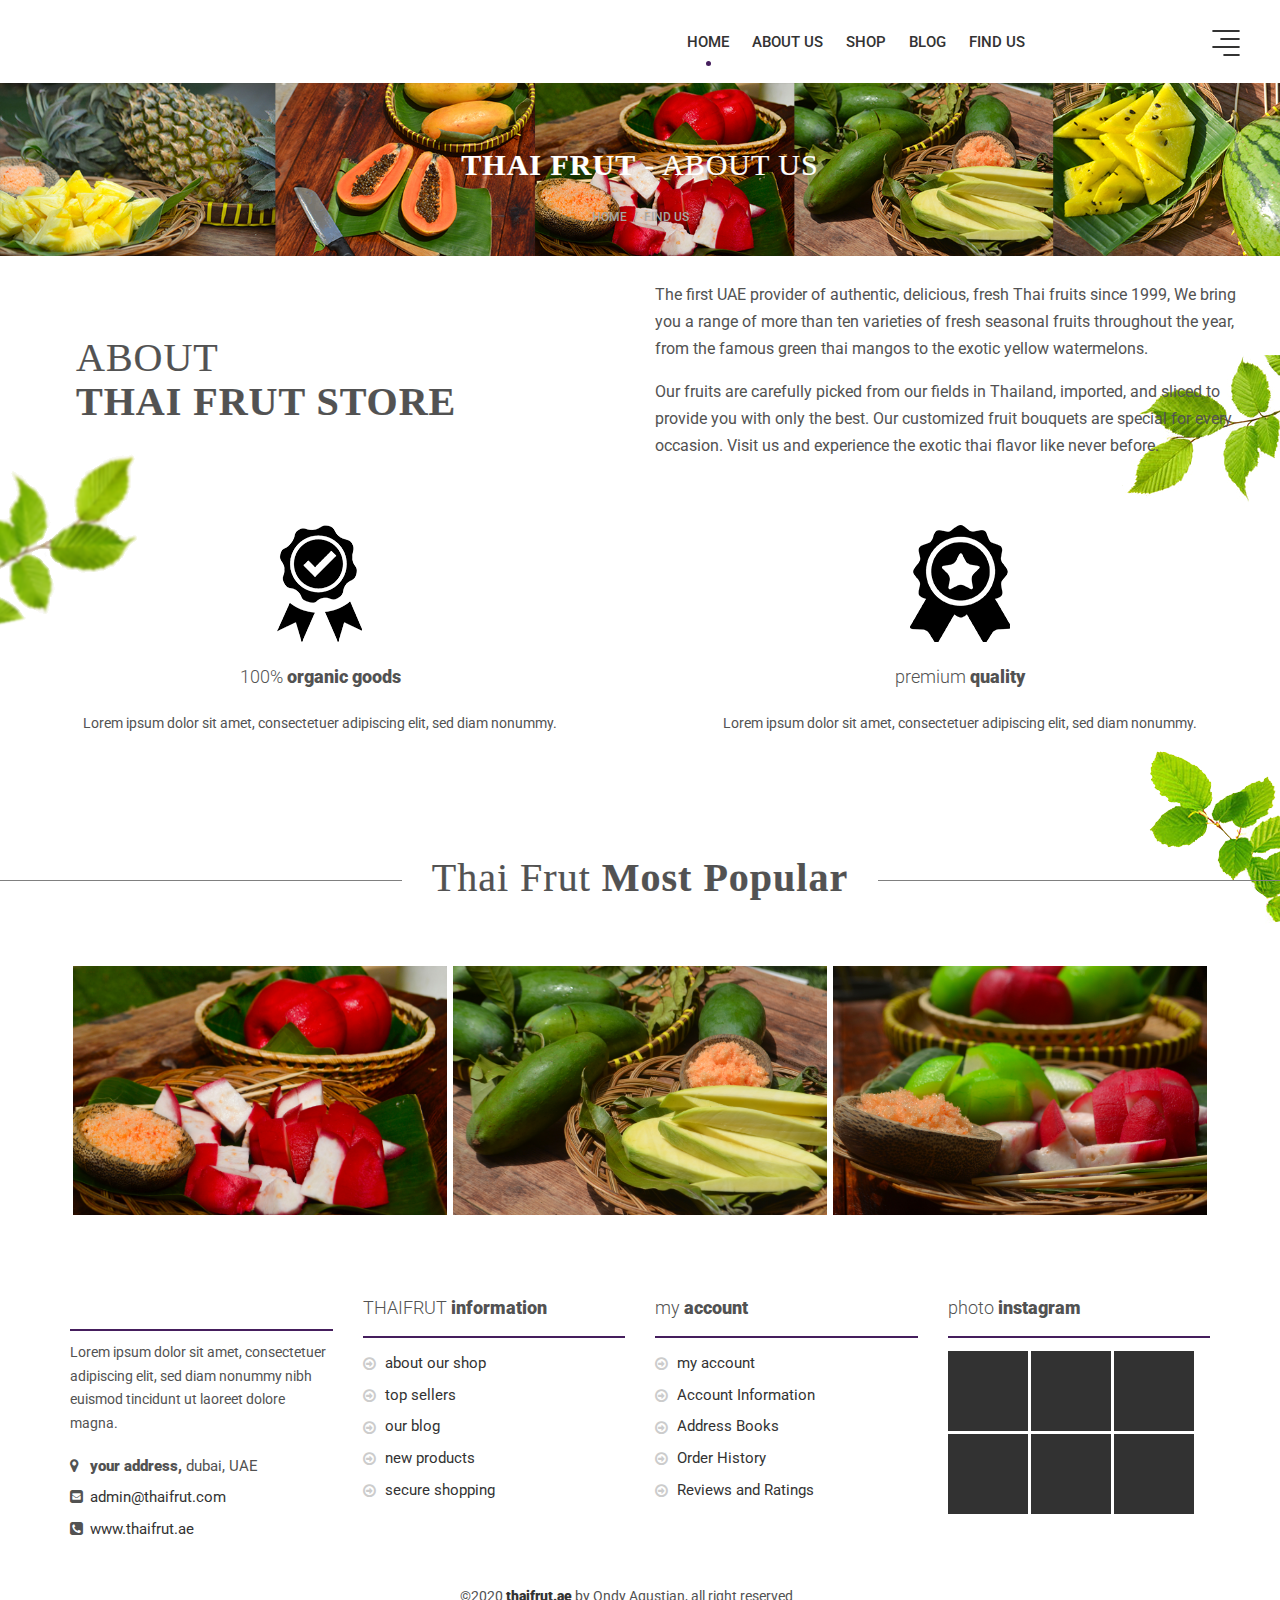
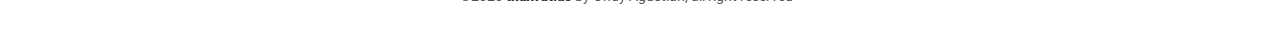
==== about-us.html @ 455b21ca "Update about-us.html" ====
<!DOCTYPE html>
<!--[if IE 7]><html class="no-js ie7 oldie" lang="en-US"> <![endif]-->
<!--[if IE 8]><html class="no-js ie8 oldie" lang="en-US"> <![endif]-->
<!--[if gt IE 8]><!-->
<html lang="en">
    <head>
        <meta charset="utf-8">
        <!--[if IE]><meta http-equiv="X-UA-Compatible" content="IE=edge"><![endif]-->
        <meta name="viewport" content="width=device-width, initial-scale=1">
        <meta name="description" content="business, ecommerce">
        <meta name="author" content="Green Design">

        <title>THAI FRUT</title>

        <!-- Favicon -->
        <link rel="apple-touch-icon" sizes="144x144" href="assets/ico/icon-thaifrut.png">
        <link rel="shortcut icon" href="assets/ico/icon-thaifrut.png">

        <!-- Font Icon -->
        <link href="assets/css/plugin/font-awesome.min.css" rel="stylesheet" type="text/css">  

        <!-- CSS Global -->
        <link href="assets/css/plugin/bootstrap.min.css" rel="stylesheet" type="text/css">  
        <link href="assets/css/plugin/bootstrap-select.min.css" rel="stylesheet" type="text/css"> 
        <link href="assets/css/plugin/owl.carousel.css" rel="stylesheet" type="text/css">
        <link href="assets/css/plugin/animate.css" rel="stylesheet" type="text/css"> 

        <!-- Custom CSS -->
        <link href="assets/css/theme.css" rel="stylesheet" type="text/css">

        <!-- Color CSS --> 

        <!--[if lt IE 9]>
        <script src="assets/js/plugin/html5shiv.js"></script>
        <script src="assets/js/plugin/respond.js"></script>
        <![endif]-->        
    </head>

    <body id="home" class="wide">

        <!-- WRAPPER -->
        <main class="wrapper"> 
            <!-- CONTENT AREA -->

            <!-- Main Header Start -->
            <header class="main-header white-bg">                  
                <div class="container-fluid rel-div">
                    <div class="col-lg-4 col-sm-8">
                        <div class="main-logo">
                            <a href="index.html"> <img alt="" src="assets/img/logo/main-logo.png" />  </a>
                           <!-- <span class="medium-font">FRUITS STORE</span>-->
                        </div>
                    </div>

                    <div class="col-lg-6 responsive-menu">  
                        <div class="responsive-toggle fa fa-bars"> </div>
                        <nav class="fix-navbar" id="primary-navigation">            
                            <ul class="primary-navbar">                                                
                                <li class="dropdown active">
                                    <a href="index.html" class="dropdown-toggle" role="button" aria-haspopup="true" >Home</a>                                            
                                   
                                </li> 
                                <li><a href="about-us.html">About Us</a></li>
                                <li class="dropdown">
                                    <a href="#" class="dropdown-toggle" role="button" aria-haspopup="true" >Shop</a>                                     
                                </li>
                                <li class="dropdown">
                                    <a href="#" class="" role="button" aria-haspopup="true" >Blog</a>
                                    
                                </li>
                                
                                <li><a href="contact.html">Find Us</a></li>   
                                
                            </ul>                           
                        </nav>
                    </div>
                     <div class="col-lg-2 col-sm-4 cart-megamenu">
                        <!--<div class="cart-hover">
                            <a href="#"> <img alt="" src="assets/img/icons/cart-icon.png" /> </a>
                            <span class="cnt crl-bg">2</span> <span class="price">$2.170.00</span>
                            <ul class="pop-up-box cart-popup">
                                <li class="cart-list">
                                    <div class="cart-img"> <img src="assets/img/extra/cart-sm-1.jpg" alt=""> </div>
                                    <div class="cart-title">
                                        <div class="fsz-16">
                                            <a href="#"> <span class="light-font"> organic </span>  <strong>almonds</strong></a>
                                            <h6 class="sub-title-1">DRY FRUITS</h6>
                                        </div>
                                        <div class="price"> 
                                            <strong class="clr-txt">$50.00 </strong> <del class="light-font">$65.00 </del>
                                        </div>
                                    </div>
                                    <div class="close-icon"> <i class="fa fa-close clr-txt"></i> </div>
                                </li>

                                <li class="cart-list">
                                    <div class="cart-img"> <img src="assets/img/extra/cart-sm-2.jpg" alt=""> </div>
                                    <div class="cart-title">
                                        <div class="fsz-16">
                                            <a href="#"> <span class="light-font"> organic </span>  <strong>pepper</strong></a>
                                            <h6 class="sub-title-1">VEGETABLES</h6>
                                        </div>
                                        <div class="price"> 
                                            <strong class="clr-txt">$50.00 </strong> <del class="light-font">$65.00 </del>
                                        </div>
                                    </div>
                                    <div class="close-icon"> <i class="fa fa-close clr-txt"></i> </div>
                                </li>

                                <li class="cart-list">
                                    <div class="cart-img"> <img src="assets/img/extra/cart-sm-3.jpg" alt=""> </div>
                                    <div class="cart-title">
                                        <div class="fsz-16">
                                            <a href="#"> <span class="light-font"> organic </span>  <strong>onion</strong></a>
                                            <h6 class="sub-title-1">VAGETABLES</h6>
                                        </div>
                                        <div class="price"> 
                                            <strong class="clr-txt">$50.00 </strong> <del class="light-font">$65.00 </del>
                                        </div>
                                    </div>
                                    <div class="close-icon"> <i class="fa fa-close clr-txt"></i> </div>
                                </li>

                                <li class="cart-list sub-total">
                                    <div class="pull-left"> 
                                        <strong>Subtotal</strong>
                                    </div>
                                    <div class="pull-right"> 
                                        <strong class="clr-txt">$150.00</strong>
                                    </div>
                                </li>
                                <li class="cart-list buttons">
                                    <div class="pull-left"> 
                                        <a href="cart.html" class="theme-btn-sm-2">View Cart</a>
                                    </div>
                                    <div class="pull-right"> 
                                        <a href="checkout.html" class="theme-btn-sm-3"> Checkout </a>
                                    </div>
                                </li>
                            </ul>
                        </div>-->
                        <div class="mega-submenu">

                            <span class="nav-trigger">
                                <a class="menu-toggle" href="#"> <img src="assets/img/icons/menu.png" alt="" /> </a>
                            </span>
                            <!--<div class="mega-dropdown-menu">
                                <a class="menu-toggle fa fa-close" href="#">  </a>
                                <div class="slider-mega-menu">
                                    <div class="menu-block">
                                        <div class="menu-caption">                                                               
                                            <h2 class="menu-title"> <span class="light-font"> Fresh </span>  <strong>Fruits</strong> </h2>
                                            <ul class="sub-list">
                                                <li> <a href="#">Banana</a> </li>
                                                <li> <a href="#">Water Melon </a> </li>
                                                <li> <a href="#">Blackberry </a> </li>
                                                <li> <a href="#">Plume</a> </li>
                                                <li> <a href="#">Orange</a> </li>
                                                <li> <a href="#">Lemon</a> </li>
                                                <li> <a href="#">Pineapple</a> </li>
                                                <li> <a href="#">Apple</a> </li>
                                                <li> <a href="#">Kiwi</a> </li>
                                            </ul>
                                            <h2 class="title"> <a href="#" class="clr-txt"> All Fruits </a> </h2>
                                        </div>
                                        <div class="menu-img">
                                            <img alt="" src="assets/img/extra/menu-1.png" />
                                        </div>
                                    </div>  
                                    <div class="menu-block">
                                        <div class="menu-caption">                                                               
                                            <h2 class="menu-title"> <span class="light-font"> Fresh </span>  <strong>Vegetables</strong> </h2>
                                            <ul class="sub-list">
                                                <li> <a href="#">Cabbage</a> </li>
                                                <li> <a href="#">Garlic </a> </li>
                                                <li> <a href="#">Onion </a> </li>
                                                <li> <a href="#">Plume</a> </li>
                                                <li> <a href="#">Carrot</a> </li>
                                                <li> <a href="#">Papper</a> </li>
                                                <li> <a href="#">Mushrome</a> </li>
                                                <li> <a href="#">Apple</a> </li>
                                                <li> <a href="#">Kiwi</a> </li>
                                            </ul>
                                            <h2 class="title"> <a href="#" class="clr-txt"> All Vegetables </a> </h2>
                                        </div>
                                        <div class="menu-img">
                                            <img alt="" src="assets/img/extra/menu-2.png" />
                                        </div>
                                    </div>  
                                    <div class="menu-block">
                                        <div class="menu-caption">                                                               
                                            <h2 class="menu-title"> <span class="light-font"> Fresh </span>  <strong>Dread Juices</strong> </h2>
                                            <ul class="sub-list">
                                                <li> <a href="#">Banana Juice</a> </li>
                                                <li> <a href="#">Water Melon Juice</a> </li>
                                                <li> <a href="#">Blackberry Juice</a> </li>
                                                <li> <a href="#">Plume Juice</a> </li>
                                                <li> <a href="#">Orange Juice</a> </li>
                                                <li> <a href="#">Lemon Juice</a> </li>
                                                <li> <a href="#">Pineapple Juice</a> </li>
                                                <li> <a href="#">Apple Juice</a> </li>
                                                <li> <a href="#">Kiwi Juice</a> </li>
                                            </ul>
                                            <h2 class="title"> <a href="#" class="clr-txt"> All Dread juices </a> </h2>
                                        </div>
                                        <div class="menu-img">
                                            <img alt="" src="assets/img/extra/menu-3.png" />
                                        </div>
                                    </div>  
                                    <div class="menu-block">
                                        <div class="menu-caption">                                                               
                                            <h2 class="menu-title"> <span class="light-font"> Fresh </span>  <strong>Juices</strong> </h2>
                                            <ul class="sub-list">
                                                <li> <a href="#">Banana Juice</a> </li>
                                                <li> <a href="#">Water Melon Juice</a> </li>
                                                <li> <a href="#">Blackberry Juice</a> </li>
                                                <li> <a href="#">Plume Juice</a> </li>
                                                <li> <a href="#">Orange Juice</a> </li>
                                                <li> <a href="#">Lemon Juice</a> </li>
                                                <li> <a href="#">Pineapple Juice</a> </li>
                                                <li> <a href="#">Apple Juice</a> </li>
                                                <li> <a href="#">Kiwi Juice</a> </li>
                                            </ul>
                                            <h2 class="title"> <a href="#" class="clr-txt"> All Fresh Juices </a> </h2>
                                        </div>
                                        <div class="menu-img">
                                            <img alt="" src="assets/img/extra/menu-1.png" />
                                        </div>
                                    </div>  
                                    <div class="menu-block">
                                        <div class="menu-caption">                                                               
                                            <h2 class="menu-title"> <span class="light-font"> Fresh </span>  <strong>Breads</strong> </h2>
                                            <ul class="sub-list">
                                                <li> <a href="#">Banana</a> </li>
                                                <li> <a href="#">Water Melon </a> </li>
                                                <li> <a href="#">Blackberry </a> </li>
                                                <li> <a href="#">Plume</a> </li>
                                                <li> <a href="#">Orange</a> </li>
                                                <li> <a href="#">Lemon</a> </li>
                                                <li> <a href="#">Pineapple</a> </li>
                                                <li> <a href="#">Apple</a> </li>
                                                <li> <a href="#">Kiwi</a> </li>
                                            </ul>
                                            <h2 class="title"> <a href="#" class="clr-txt"> All Fresh Bread </a> </h2>
                                        </div>
                                        <div class="menu-img">
                                            <img alt="" src="assets/img/extra/menu-5.png" />
                                        </div>
                                    </div>  
                                    <div class="menu-block">
                                        <div class="menu-caption">                                                               
                                            <h2 class="menu-title"> <span class="light-font"> Fresh </span>  <strong>Tea</strong> </h2>
                                            <ul class="sub-list">
                                                <li> <a href="#">Cabbage</a> </li>
                                                <li> <a href="#">Garlic </a> </li>
                                                <li> <a href="#">Onion </a> </li>
                                                <li> <a href="#">Plume</a> </li>
                                                <li> <a href="#">Carrot</a> </li>
                                                <li> <a href="#">Papper</a> </li>
                                                <li> <a href="#">Mushrome</a> </li>
                                                <li> <a href="#">Apple</a> </li>
                                                <li> <a href="#">Kiwi</a> </li>
                                            </ul>
                                            <h2 class="title"> <a href="#" class="clr-txt"> All Freash Tea </a> </h2>
                                        </div>
                                        <div class="menu-img">
                                            <img alt="" src="assets/img/extra/menu-6.png" />
                                        </div>
                                    </div> 
                                </div>
                            </div>-->
                        </div>
                        <div class="responsive-toggle fa fa-bars"> </div>
                    </div>

                   

                </div>  
            </header>
            <!-- / Main Header Ends --> 
            <!--Breadcrumb Section Start-->
            <section class="breadcrumb-bg-2">                
                <div class="theme-container container ">                       
                    <div class="site-breadcumb white-clr">                        
                        <h2 class="section-title"> <strong>THAI FRUT </strong> <span class="light-font">- ABOUT US </span> </h2>
                        <ol class="breadcrumb breadcrumb-menubar">
                            <li> <a href="#"> HOME </a> FIND US  </li>                             
                        </ol>
                    </div>  
                </div>
            </section>
            <!--Breadcrumb Section End-->  

           

            <!-- Organic Farmfood Starts-->
            <section class="organic-farm-2 ">

                <img alt="" src="assets/img/extra/sec-img-7.png" class="left-bottom-img" />  
                <img alt="" src="assets/img/extra/sec-img-8.png" class="right-top-img" />  

               
                

                <div class="container rel-div" style="background-image: url('assets/img/logo/background-3.png'); width: 100%; background-repeat: no-repeat;">
                    <div class="row">
                         <div class="col-sm-6 text-left xs-text mt-45">
                            <h2 class="section-title"><span class="light-font">ABOUT </span><br><strong>THAI FRUT STORE</strong> </h2>
                            
                        </div>
                        <div class="col-sm-6 text-right fsz-16 mt-25 xs-text" style="text-align: left;">
                            <p>The first UAE provider of authentic, delicious, fresh Thai fruits since 1999, We bring you a range of more than ten varieties of fresh seasonal fruits throughout the year, from the famous green thai mangos to the exotic yellow watermelons.</p>
                        <p>Our fruits are carefully picked from our fields in Thailand, imported, and sliced to provide you with only the best.
Our customized fruit bouquets are special for every occasion. Visit us and experience the exotic thai flavor like never before.</p>
                        </div>
                       
                    </div>
                    <div class="row" >
                       
                        <div class="col-md-6 col-sm-6 text-center">
                            <div class="feature-wrap">
                                <img src="assets/img/extra/feature-2.png" alt="" />
                                <h3 class="title-1 ptb-15"> <span class="light-font"> 100%</span> <strong> organic goods</strong> </h3>
                                <p>Lorem ipsum dolor sit amet, consectetuer adipiscing elit, sed diam nonummy.  </p>
                                
                            </div>
                        </div>
                        <div class="col-md-6 col-sm-6 text-center">
                            <div class="feature-wrap">
                                <img src="assets/img/extra/feature-3.png" alt="" />
                                <h3 class="title-1 ptb-15"> <span class="light-font">premium </span> <strong> quality</strong> </h3>
                                <p>Lorem ipsum dolor sit amet, consectetuer adipiscing elit, sed diam nonummy.  </p>
                                
                            </div>
                        </div>
                       
                    </div>

                    
                </div>
            </section>
            <!-- / Organic Farmfood Ends -->

            <!-- Deals Starts-->
            <section class="deals sec-space light-bg">
                <img alt="" src="assets/img/extra/sec-img-2.png" class="right-bg-img" />  
                  

                <div class="container m-bottom"> 
                     <div class="title-wrap">
                        <h2 class="section-title"> <span class="round-shape">  <span class="light-font">Thai Frut</span> <strong> Most Popular</strong> </span> </h2>
                    </div>
                    
                    <div id="owl-demo">
          
  <div class="item"><img src="assets/img/extra/deal-5.JPG" alt="Image"></div>
  <div class="item"><img src="assets/img/extra/deal-6.JPG" alt="Image"></div>
  <div class="item"><img src="assets/img/extra/deal-7.JPG" alt="Image"></div>
  <div class="item"><img src="assets/img/extra/deal-8.JPG" alt="Image"></div>
  <div class="item"><img src="assets/img/extra/deal-9.JPG" alt="Image"></div>
  <div class="item"><img src="assets/img/extra/deal-10.JPG" alt="Image"></div>
  <div class="item"><img src="assets/img/extra/deal-11.JPG" alt="Image"></div>
  
 
</div>
                </div>
            </section>
            <!-- / Deals Ends -->      

               

                 

            <!-- / CONTENT AREA -->

            <!-- FOOTER -->
             <!-- FOOTER -->
            <footer class="page-footer" style="background-image: url('assets/img/logo/background-1.jpg'); width: 100%; background-repeat: no-repeat;"> 
                <section class="sec-space light-bg">
                    <div class="container">
                        <div class="row">
                            <div class="col-md-3 col-sm-12 footer-widget">
                                <div class="main-logo">
                                    <a href="index.html"> <img alt="" src="assets/img/logo/main-logo.png" />  </a>
                                    <!-- <span class="medium-font">FRUITS STORE</span>-->
                                </div>
                                <span class="divider-2"></span>
                                <div class="text-widget">
                                    <p>Lorem ipsum dolor sit amet, consectetuer adipiscing elit, sed diam nonummy nibh euismod tincidunt ut laoreet dolore magna.</p>
                                    <ul>
                                        <li> <i class="fa fa-map-marker"></i> <span> <strong>your address,</strong> dubai, UAE </span> </li>
                                        <li> <i class="fa fa-envelope-square"></i> <span><a href="#">admin@thaifrut.com</a> </span> </li>
                                        <li> <i class="fa fa-phone-square"></i> <span><a href="#">www.thaifrut.ae</a> </span> </li>
                                    </ul>
                                </div>
                            </div>
                            <div class="col-md-3 col-sm-4 footer-widget">
                                <h2 class="title-1">  <span class="light-font">THAIFRUT</span> <strong>information </strong> </h2>
                                <span class="divider-2"></span>
                                <ul class="list">
                                    <li> <a href="#"> about our shop </a> </li>
                                    <li> <a href="#"> top sellers </a> </li>
                                    <li> <a href="#"> our blog </a> </li>
                                    <li> <a href="#"> new products </a> </li>
                                    <li> <a href="#"> secure shopping </a> </li>
                                </ul>
                            </div>
                            <div class="col-md-3 col-sm-4 footer-widget">
                                <h2 class="title-1">  <span class="light-font">my  </span> <strong>account </strong> </h2>
                                <span class="divider-2"></span>
                                <ul class="list">
                                    <li> <a href="my-account.html"> my account </a> </li>
                                    <li><a href="account-information.html"> Account Information </a></li>
                                    <li><a href="address-book.html"> Address Books</a></li>
                                    <li><a href="order-history.html"> Order History</a></li>
                                    <li><a href="review-rating.html"> Reviews and Ratings</a></li>
                                    
                                </ul>
                            </div>
                            <div class="col-md-3 col-sm-4 footer-widget">
                                <h2 class="title-1">  <span class="light-font">photo  </span> <strong>instagram </strong> </h2>
                                <span class="divider-2"></span>
                                <ul class="instagram-widget">
                                    <li> <a href="#"> <img src="assets/img/extra/80x80-1.jpg" alt="" /> </a> </li>
                                    <li> <a href="#"> <img src="assets/img/extra/80x80-2.jpg" alt="" /> </a> </li>
                                    <li> <a href="#"> <img src="assets/img/extra/80x80-3.jpg" alt="" /> </a> </li>
                                    <li> <a href="#"> <img src="assets/img/extra/80x80-4.jpg" alt="" /> </a> </li>
                                    <li> <a href="#"> <img src="assets/img/extra/80x80-5.jpg" alt="" /> </a> </li>
                                    <li> <a href="#"> <img src="assets/img/extra/80x80-6.jpg" alt="" /> </a> </li>
                                </ul>
                            </div>
                        </div>
                    </div>
                </section>
                <section class="footer-bottom">
                 
                    <div class="container ptb-20">
                        <div class="row">
                            <div class="col-md-6 col-sm-6 col-md-offset-4 col-xs-offset-1">
                                <p>©2020 <a href="#"> <strong> thaifrut.ae</strong> </a>by Ondy Agustian, all right reserved</p>
                            </div>
                        </div>
                    </div>
                </section>
            </footer>
            <!-- /FOOTER -->

<div id="to-top-mb" class="to-top mb"> <i class="fa fa-arrow-circle-o-up"></i> </div>

        </main>
        <!-- /WRAPPER -->


        <!-- Subscribe Popup-Dark -->
        <!--        <section id="subscribe-popups" class="subscribe-me popups-wrap">                
                    <div class="modal-content">   
                        <button type="button" class="sb-close-btn close popup-cls"> <i class="fa-times fa clr-txt"></i> </button>
                        <div class="subscribe-wrap">                                                                   
                            <div class="main-logo">
                                <a href="index.html"> <img alt="" src="assets/img/logo/main-logo.png" />  </a>
                            </div>
        
                            <div class="title-wrap">
                                <h2 class="section-title"> <strong>Subscribe Newsletter</strong> </h2>
                                <h4 class="fsz-12"> Join our newsletter for free & get latest news weekly </h4>
                            </div>
        
                            <form class="newsletter-form">
                                <div class="form-group">
                                    <input class="form-control" placeholder="enter your email address" required="" type="text">                                                                                     
                                </div>
                                <div class="form-group">                                               
                                    <button class="theme-btn upper-text" type="submit"> <strong> subscribe </strong> </button>                                            
                                </div>
                            </form>
                        </div>
                    </div>
                </section>-->
        <!-- / Subscribe Popup-Dark -->

        <!-- JS Global -->
        <script src="assets/js/plugin/jquery-2.2.4.min.js"></script>   
        <script src="assets/js/plugin/bootstrap.min.js"></script>
        <script src="assets/js/plugin/bootstrap-select.min.js"></script>
        <script src="assets/js/plugin/owl.carousel.min.js"></script>

        <!-- Custom JS -->   
        <script src="assets/js/theme.js"></script>


    </body>
</html>
---- assets/css/theme.css ----
/* --------------------------------------------------------------------------
 * jThemes Studio : Naturix
 *
 * file           : style.css
 * Desc           : Naturix Template - Stylesheet
 * Version        : 1.0.2
 * Date           : 
 * Author         : jThemes Studio
 * Author URI     : 
 * Email          : 
 *
 * jThemes Studio. Copyright 2017. All Rights Reserved.
 * -------------------------------------------------------------------------- */
/* --------------------------------------------------------------------------
 *  Home Naturix Template - Table of Content

  1 - General
    1.1 - Preloader
    1.2 - Global properties (body, common classes, structure etc)
    1.3 - Page section block
    1.4 - Typography (section title, links, page dividers)
    1.5 - Buttons 
    1.6 - Form / Input / Textarea  
    1.7 - Theme Colors
    1.8 - Theme Fonts
    1.9 - Rating Stars
    1.10 - Product Box Structure 
    1.11 - Slider Pagination Style
    1.12 - Breadcrumb
    1.13 - Content Middle
  2 - Header
  3 - Home
  4 - Shop
  5 - My Account
  6 - Blog
  7 - Contact
  8 - Comingsoon
  9 - Footer
  10 - Popups
    10.1 - To Top
    10.2 - Subscribe
  11 - Login

 * -------------------------------------------------------------------------- */
@import url('https://fonts.googleapis.com/css?family=Roboto:300,300i,400,400i,500,500i,700,700i,900,900i');
@import url('https://fonts.googleapis.com/css?family=Great+Vibes&subset=latin-ext');


@font-face {
    font-family: Helvetica-bold, Arial, sans-serif;
    src: url(fonts/helvetica-bold.ttf);
    font-weight: 900;
}

@font-face {
    font-family: Helvetica-normal, Arial, sans-serif;
    src: url(fonts/helvetica-normal.ttf);
    font-weight: 400;
}

/*******************************
    1 - GENERAL CSS STARTS 
********************************/

/*---------------- 1.1 Preloader Starts ------------------*/
#loading {
    height: 100%;
    width: 100%;
    position: fixed;
    z-index: 2000;
    top: 0;
    background: #fff;
}

.loader {
    position: absolute;
    top: 50%;
    left: 40%;
    margin-left: 10%;
    transform: translate3d(-50%, -50%, 0);
}

.loader .dot {
    width: 24px;
    height: 24px;
    background: #79d1d6;
    border-radius: 100%;
    display: inline-block;
    animation: slide 1s infinite;
}

.loader .dot:nth-child(1) {
    animation-delay: 0.1s;
    background:#451e5d;
}

.loader .dot:nth-child(2) {
    animation-delay: 0.2s;
    background:  #634975;
}

.loader .dot:nth-child(3) {
    animation-delay: 0.3s;
    background: #846faa;
}

.loader .dot:nth-child(4) {
    animation-delay: 0.4s;
    background:  #934379 ;
}

.loader .dot:nth-child(5) {
    animation-delay: 0.5s;
    background: #72286f
}

@-moz-keyframes slide {
    0% {
        transform: scale(1);
    }
    50% {
        opacity: 0.3;
        transform: scale(2);
    }
    100% {
        transform: scale(1);
    }
}

@-webkit-keyframes slide {
    0% {
        transform: scale(1);
    }
    50% {
        opacity: 0.3;
        transform: scale(2);
    }
    100% {
        transform: scale(1);
    }
}

@-o-keyframes slide {
    0% {
        transform: scale(1);
    }
    50% {
        opacity: 0.3;
        transform: scale(2);
    }
    100% {
        transform: scale(1);
    }
}

@keyframes slide {
    0% {
        transform: scale(1);
    }
    50% {
        opacity: 0.3;
        transform: scale(2);
    }
    100% {
        transform: scale(1);
    }
}

/*---------------- 1.1 Preloader Ends ------------------*/

/*---------------- 1.2 Global properties (body, common classes, structure etc) Starts ----------------------*/
body {
    font-family: 'Roboto', sans-serif;
    font-weight: normal;
    background-color: #ffffff;
    color: #525252;
    -webkit-font-kerning: auto;
    -webkit-font-smoothing: antialiased;
    -webkit-backface-visibility: visible !important;
    overflow-x: hidden;
}

.wrapper {
    overflow-x: hidden;
}

.boxed .wrapper {
    background-color: #ffffff;
    margin: 0 auto;
    max-width: 1200px;
}

.no-padding {
    padding-left: 0;
    padding-right: 0;
}

.no-pad-right {
    padding-right: 0;
}

.no-pad-left {
    padding-left: 0;
}

.no-margin {
    margin: 0;
}

img {
    max-width: 100%;
    /*max-height: 100%;*/
    height: auto;
}

.owl-carousel .owl-item img {
    width: auto;
    height: auto;
    margin: auto;
}

.light-bg {
    background-image: url('assets/img/logo/background-1.jpg');
    width: 100%;
}

.white-bg {
    background-color: #fff;
}

.black-bg {
    background-color: #000;
}

.rel-div {
    position: relative;
}

.mask-overlay, .theme-color-mask, .white-mask {
    bottom: 0;
    left: 0;
    position: absolute;
    right: 0;
    top: 0;
    z-index: 0;
}

.mask-overlay {
    background: rgba(0, 0, 0, 0.5) none repeat scroll 0 0;
}

.white-mask {
    background: rgba(255, 255, 255, 0.5) none repeat scroll 0 0;
}

strong {
    font-weight: 900;
}

.section-icon {
    text-align: center;
}

.section-icon .icon i {
    color: #92d2a7;
    font-size: 11px;
    margin: auto 1px;
}

.section-icon .icon {
    font-size: 15px;
}

.white-color {
    color: #fff;
}

.black-color {
    color: #000000;
}

.gray-color {
    color: #999;
}

.main-color {
    color: #525252;
}

.green-clr {
    color: #669900;
}

.red-clr {
    color: #e04337;
}

.clr-txt-2 {
    color: #90d3a6;
}

.block-inline {
    display: inline-block;
    width: 100%;
    vertical-align: middle;
}

.list-items li {
    display: inline-block;
    margin: 0 5px;
}

.list-items {
    margin-bottom: 0;
}

/*-- Tags --*/
.prod-tag {
    border-radius: 2em;
    color: #fff;
    display: inline-block;
    font-size: 10px;
    height: 22px;
    letter-spacing: 2px;
    line-height: 18px;
    margin: 50px 3px auto;
    padding: 2px 15px;
    text-align: center;
    text-transform: uppercase;
    width: 70px;
}

.prod-tag.tag-1 {
    background-color: #29A44A;
}

.prod-tag.tag-2 {
    background-color: #451e5d;
}

/*------------------- 1.2 Global properties (body, common classes, structure etc) Ends -----------------*/

/*---------------------- 1.3 Section Space Starts ----------------------------*/
section {
    position: relative;
}

.sec-space {
    
    padding-top: 50px;
}

.sec-space-bottom {
    padding-bottom: 50px;
}

.sec-space-top {
    padding-top: 50px;
}

.ptb-10 {
    padding-bottom: 10px;
    padding-top: 10px;
}

.pb-10 {
    padding-bottom: 10px;
}

.pt-10 {
    padding-top: 10px;
}

.ptb-15 {
    padding-bottom: 15px;
    padding-top: 15px;
}

.pb-15 {
    padding-bottom: 15px;
}

.pt-15 {
    padding-top: 15px;
}

.ptb-50 {
    padding-bottom: 50px;
    padding-top: 50px;
}

.pb-50 {
    padding-bottom: 50px;
}

.pt-50 {
    padding-top: 50px;
}

.ml-10 {
    margin-left: 10px;
}
.ptb-20 {
    padding-bottom: 20px;
    padding-top: 20px;
}
.m-bottom {
margin-bottom: 20px;
}

.mt-25{
    margin-top: 25px;
}
.mt-45{
    margin-top: 45px;
}
/*---------------------------- 1.3 Page section block Ends ---------------------------*/

/*--------------------------- 1.4 Typography (section title, links, page dividers) Starts -------------------------- */
a:hover,
a:active,
a:focus,
.btn:hover, .btn:focus, .btn:active {
    text-decoration: none;
    outline: 0;
}

a, .btn, button {
    -ms-transition: all 0.4s ease-in-out;
    -webkit-transition: all 0.4s ease-in-out;
    transition: all 0.4s ease-in-out;
    color: #333;
}

a:hover,
a:active,
a:focus {
    text-decoration: none;
}

a.clr-txt:hover {
    color: #525252;
}

div, img, p, h2, h3, h4, h5, h6, a::before, a::after, i {
    -ms-transition: all 0.4s ease-in-out;
    -webkit-transition: all 0.4s ease-in-out;
    transition: all 0.4s ease-in-out;
}

p {
    margin-bottom: 15px;
    line-height: 1.7;
}

ul,
ol {
    padding-left: 0;
    list-style: none;
    margin-bottom: 20px;
}

ul ul,
ol ul,
ul ol,
ol ol {
    padding-left: 20px;
}

h2, h3, h4, h5, h6 {
    margin-top: 10px;
    margin-bottom: 10px;
}

.h1 .small, .h1 small, .h2 .small, .h2 small, .h3 .small, .h3 small, .h4 .small, .h4 small, .h5 .small, .h5 small, .h6 .small, .h6 small, h1 .small, h1 small, h2 .small, h2 small, h3 .small, h3 small, h4 .small, h4 small, h5 .small, h5 small, h6 .small, h6 small {
    color: #525252;
}

.title-wrap {
    display: inline-block;
    width: 100%;
    vertical-align: middle;
    text-align: center;
    margin-bottom: 30px;
}
.title-wrap-1 {
    display: inline-block;
    width: 100%;
    vertical-align: middle;
    text-align: center;
    
}

.title-wrap > p {
     font-family:"DHF Happy Birthday Ryan Ragular" !important;
    font-size:16px;font-style:normal;
    -webkit-font-smoothing: antialiased;
    -webkit-text-stroke-width: 0.2px;
    -moz-osx-font-smoothing: grayscale;
    margin: 35px auto 25px;
    width: 80%;
}

.section-title {
    font-family:"DHF Happy Birthday Ryan Italic" !important;
    font-size:16px;font-style:normal;
    -webkit-font-smoothing: antialiased;
    -webkit-text-stroke-width: 0.2px;
    -moz-osx-font-smoothing: grayscale;
    margin: 35px auto 25px;
    width: 80%;
    font-size: 40px;
    letter-spacing: 1px;
}

.section-title strong {
    position: relative;
}

.section-title strong > img {
    bottom: 100%;
    left: 82px;
    margin: auto auto -9px;
    position: absolute;
}

.section-title .round-shape {
    
    display: inline-block;
    margin-top: 15px;
    padding: 5px 30px 8px;
}

.section-title .round-shape {
    position: relative;
}

.section-title .round-shape:before,
.section-title .round-shape:after {
    border-bottom: 1px solid grey;
    content: "";
    height: 5px;
    position: absolute;
    top: 25px;
    width: 100%;
}

.section-title .round-shape:before {
    right: 100%;
}

.section-title .round-shape:after {
    left: 100%;
}

.sub-title {
    font-size: 12px;
    text-transform: uppercase;
    letter-spacing: 6px;
}

.sub-title > span {
    position: relative;
}

.sub-title > span:before,
.sub-title > span:after {
    border-bottom: 1px solid #ccc;
    content: "";
    height: 5px;
    position: absolute;
    top: 3px;
    width: 50px;
}

.sub-title span:before {
    right: 100%;
    margin-right: 15px;
}

.sub-title span:after {
    left: 100%;
    margin-left: 15px;
}

.sub-title-sm {
    font-size: 10px;
    text-transform: uppercase;
    letter-spacing: 6px;
    color: #9f9f9f;
}

.sub-title-1 {
    font-size: 10px;
    text-transform: uppercase;
    color: #9f9f9f;
}

.title-1 {
    font-size: 18px;
}

.title-2, .widget-title {
    font-size: 22px;
    font-weight: 700;
}

.title-sec {
    font-size: 40px;
}

.over-txt-title .light-font {
    position: relative;
    text-align: center;
}

.over-txt {
    bottom: 0;
    font-size: 12px;
    font-weight: 900;
    height: 17px;
    left: 0;
    margin: auto;
    padding: 2px;
    position: absolute;
    right: 0;
    top: 0;
    width: 100%;
}

strong {
    font-weight: 900;
}

.divider-full-1 {
    border: 1px dashed #e9e9e9;
    display: inline-block;
    height: 1px;
    margin: 10px auto;
    width: 100%;
    vertical-align: middle;
}

.divider-1 {
    background-color: #eee;
    display: inline-block;
    height: 2px;
    margin: 10px auto;
    width: 40px;
}

.divider-2 {
    background-color: #eee;
    display: inline-block;
    height: 2px;
    margin: 10px auto;
    width: 100%;
}

/*-- Theme Tabs --*/
.theme-tabs {
    font-size: 16px;
    margin: 0;
}

.theme-tabs > li {
    display: inline-block;
    vertical-align: middle;
    margin: 3px;
}

.theme-tabs a {
    border: 2px solid #d8d8d7;
    border-radius: 25px;
    color: #9f9e9c;
    display: inline-block;
    height: 45px;
    line-height: 30px;
    min-width: 180px;
    padding: 5px 10px;
    text-align: center;
    vertical-align: middle;
}

.theme-tabs.small a {
    border-width: 1px;
    font-size: 14px;
    height: 30px;
    line-height: 15px;
    min-width: initial;
    padding: 5px 15px;
}

.theme-tabs .active a, .theme-tabs a:hover, .theme-tabs a:focus {
    color: #fff;
    -webkit-box-shadow: 1px 4px 51px -17px rgba(0, 0, 0, 0.75);
    -moz-box-shadow: 1px 4px 51px -17px rgba(0, 0, 0, 0.75);
    box-shadow: 1px 4px 51px -17px rgba(0, 0, 0, 0.75);
}

.organic-content > .tab-pane {
    display: block;
    height: 0;
}

.organic-content > .active {
    height: auto;
}

/*-- ./Theme Tabs --*/

/*------------------------ 1.4 Typography (section title, links, page dividers) Ends ---------------------- */

/*--------------------------- 1.5 Buttons Starts ---------------------- */
.theme-btn, .theme-btn-2, .theme-btn-3 {
    border: medium none;
    border-radius: 2em;
    box-shadow: none;
    font-size: 18px;
    height: 52px;
    padding: 0 25px;
    color: #fff;
    min-width: 200px;
    line-height: 50px;
}

.theme-btn > i {
    font-size: 14px;
    margin-left: 5px;
}

.theme-btn:hover, .theme-btn:focus {
    background-color: #525252;
    color: #fff;
}

.theme-btn-sm, .theme-btn-sm-2, .theme-btn-sm-3 {
    border-radius: 2em;
    display: inline-block;
    font-size: 12px;
    font-weight: 500;
    height: 35px;
    line-height: 25px;
    min-width: 120px;
    padding: 5px 20px;
    text-align: center;
    text-transform: uppercase;
}

.theme-btn-2, .theme-btn-sm-2 {
    background-color: #90d3a6;
    color: #fff;
}

.theme-btn-3, .theme-btn-sm-3 {
    background-color: #75d1d7;
    color: #fff;
}

.theme-btn-2:hover, .theme-btn-sm-2:hover, .theme-btn-3:hover, .theme-btn-sm-3:hover {
    background-color: #525252;
    color: #fff;
}

.sm-bnt-wht {
    background-color: #fff;
    border-radius: 2em;
    border: 1px solid #bac3c3;
    color: #bac3c3;
    display: inline-block;
    font-size: 12px;
    font-weight: 500;
    height: 35px;
    line-height: 25px;
    min-width: 120px;
    padding: 5px 20px;
    text-align: center;
    text-transform: uppercase;
}

.light-bg .sm-bnt-wht {
    border: 1px solid #fff;
}

.sm-bnt-wht:hover, .sm-bnt-wht:focus {
    background-color: #525252;
    border-color: #525252;
    color: #fff;
}

.slide-btn {

}

.slide-btn::after {
    background: #fff none repeat scroll 0 0;
    border-radius: 30px;
    bottom: 5px;
    content: "";
    left: 5px;
    position: absolute;
    right: 5px;
    top: 5px;
    z-index: -2;
}

.slide-btn {
    background: rgba(0, 0, 0, 0) linear-gradient(to top, #5dc6cf 0%, #a7d39f 100%) repeat scroll 0 0;
    border: medium none;
    border-radius: 30px;
    display: inline-block;
    font-size: 16px;
    font-weight: 600;
    height: 50px;
    line-height: 50px;
    outline: medium none;
    padding: 0 16px;
    position: relative;
    text-align: center;
    text-transform: uppercase;
    width: 160px;
    z-index: 3;
}

.slide-btn:hover {
    color: #fff;
}

.slide-btn:hover::after {
    background: transparent;
}

label.btn input {
    background: rgba(0, 0, 0, 0) none repeat scroll 0 0;
    border: medium none;
    text-transform: uppercase;
}

/*------------------------ 1.5 Buttons Ends ---------------------------- */

/*----------------------- 1.6 Form / Input / Textarea Starts --------------------------- */

.form-group {
    margin-bottom: 20px;
}

.form-control, .input-group-addon, .bootstrap-select .btn {
    background-color: #fbfbfb;
    border-color: #e7e7e6;
    border-radius: 25px;
    box-shadow: none;
    font-size: 13px;
    height: 45px;
    line-height: 40px;
    padding: 10px 20px;
}

textarea.form-control, textarea {
    height: auto !important;
    resize: vertical;
}

/*-- Checkbox/Radiobox Starts --*/
.form-group [type="checkbox"], .form-group [type="radio"] {
    border: 0 none;
    clip: rect(0, 0, 0, 0);
    height: 1px;
    margin: -1px;
    overflow: hidden;
    padding: 0;
    position: absolute;
    width: 1px;
}

.form-group .checkbox-inline, .form-group .radio-inline {
    font-size: 16px;
    line-height: normal;
    padding-left: 0;
    text-transform: none;
}

.form-group [type="checkbox"] + span, .form-group [type="radio"] + span {
    cursor: pointer;
    vertical-align: text-top;
}

.form-group [type="checkbox"] + span::before {
    color: #e6e6e5;
    content: "\f096";
    font-family: FontAwesome;
    font-size: 18px;
    margin-right: 8px;
    vertical-align: middle;
    line-height: 0;
}

.form-group [type="checkbox"]:checked + span:before {
    content: "\f046";
    font-family: FontAwesome;
}

.form-group [type="radio"] + span::before {
    color: #999999;
    content: "\f10c";
    font-family: FontAwesome;
    font-size: 14px;
    margin-right: 8px;
    vertical-align: middle;
    line-height: 0;
}

.form-group [type="radio"]:checked + span:before {
    content: "\f192";
    font-family: FontAwesome;
}

/*-- Checkbox/Radiobox Ends --*/

/*--Bootstrap Select--*/
.bootstrap-select .btn .filter-option {
    font-size: 12px;
    line-height: 30px;
}

.bootstrap-select.btn-group .dropdown-toggle .caret {
    border: none;
    margin-top: 0;
    right: 30px;
    top: 0;
}

.bootstrap-select.btn-group .dropdown-toggle .caret:after {
    content: "\f107";
    font-family: fontawesome;
    font-size: 14px;
}

.bootstrap-select .btn-default.active.focus, .bootstrap-select .btn-default.active:focus, .bootstrap-select .btn-default.active:hover,
.bootstrap-select .btn-default.focus:active, .bootstrap-select .btn-default:active:focus, .bootstrap-select .btn-default:active:hover,
.bootstrap-select > .dropdown-toggle.btn-default.focus, .bootstrap-select > .dropdown-toggle.btn-default:focus,
.bootstrap-select > .dropdown-toggle.btn-default:hover {
    background-color: transparent;
    border-color: #cccccc;
}

.bootstrap-select .dropdown-toggle:focus {
    outline: 0 none !important;
    outline-offset: 0;
}

::-webkit-input-placeholder {
    color: #a7aaad;
}

:-moz-placeholder {
    color: #a7aaad;
}

::-moz-placeholder {
    color: #a7aaad;
}

:-ms-input-placeholder {
    color: #a7aaad;
}

.form-control::-webkit-input-placeholder {
    color: #cccccc;
    opacity: 1;
}

.form-control::-moz-placeholder {
    color: #cccccc;
    opacity: 1;
}

.form-control:-ms-input-placeholder {
    color: #cccccc;
    opacity: 1;
}

.form-control:focus {
    background-color: transparent;
    border-color: #e7e8ec;
    box-shadow: none;
    outline: 0 none;
}

input[type="file"]:focus, input[type="radio"]:focus, input[type="checkbox"]:focus {
    outline: 0;
}

input:focus::-webkit-input-placeholder {
    color: transparent !important;
}

input:focus:-moz-placeholder {
    color: transparent !important;
}

input:focus::-moz-placeholder {
    color: transparent !important;
}

input:focus:-ms-input-placeholder {
    color: transparent !important;
}

textarea:focus::-webkit-input-placeholder {
    color: transparent !important;
}

textarea:focus:-moz-placeholder {
    color: transparent !important;
}

textarea:focus::-moz-placeholder {
    color: transparent !important;
}

textarea:focus:-ms-input-placeholder {
    color: transparent !important;
}

/*---------------------------- 1.6 Form / Input / Textarea Ends ------------------------------ */

/*---------------------------------- 1.7 Theme Colors Starts -------------------------------- */
a:hover,
a:active,
a:focus, .clr-txt, .mega-dropdown-menu .sub-list > li a:hover:before, .footer-widget .list li a:hover:before, .form-group [type="checkbox"]:checked + span::before,
.top-nav > li a:hover, .top-nav > li a:focus, .breadcrumb-menubar > li > a:hover, .breadcrumb-menubar > li > a:focus, .blog-tabs li a:hover, .blog-tabs .active a {
    color: #444444;
}

.crl-bg, .theme-btn, .primary-navbar > li > a:after, .theme-tabs .active a, .theme-tabs a:hover, .theme-tabs a:focus, .product-box::after,
.mega-dropdown-menu .menu-title::after, .deal-count:before, .page-footer .divider-2, .tags-widget a:hover, .tags-widget a:focus, .prod-tabs .tabs > li > a::after,
.blog-tabs li a::after, .blog-tabs .active a::after {
    background-color: #451e5d;
}

.theme-tabs .active a, .theme-tabs a:hover, .theme-tabs a:focus, .organic-prod:hover:before, .tags-widget a:hover,
.tags-widget a:focus, .product-single .item > a:hover, .product-single .item > a:focus, .product-single .synced .item > a {
    border-color: #451e5d;
}

#map {
    border: 2px solid #7fba00;
}

blockquote {
    border-left: 2px solid #7fba00;
}

/*------------------------ 1.7 Theme Colors Ends ------------------------ */

/*--------------------------1.8 Theme Fonts Starts------------------- */


}
.font-2, p {
 

}

.prod-tag, .fontbold-2 {
    font-family: Helvetica-bold, Arial, sans-serif;
    font-weight: 900;
}

.font-3, .title-sec {
    font-family: 'Great Vibes', cursive;
}

.normal-font {
    font-weight: normal;
}

.italic-font {
    font-style: italic;
}

.extra-bold-font {
    font-weight: 800;
}

.medium-font {
    font-weight: 500;
}

.light-font {
    font-weight: 300;
}

.upper-text {
    text-transform: uppercase;
}

.normal-text {
    text-transform: none;
}

.capital-text {
    text-transform: capitalize;
}

.fsz-10 {
    font-size: 10px;
}

.fsz-12 {
    font-size: 12px;
}

.fsz-16 {
    font-size: 16px;
}

.fsz-20 {
    font-size: 20px;
}

.fsz-30 {
    font-size: 30px;
}

.fsz-35 {
    font-size: 35px;
}

.fsz-50 {
    font-size: 50px;
}

/*-------------------------1.8 Theme Fonts Ends--------------------- */

/*-------------------------  1.9 - Rating Stars Starts --------------------- */

.rating span.star::before {
    color: #626262;
    font-size: 15px;
    content: "\f005";
    font-family: FontAwesome;

    -ms-transition: all 0.3s ease-in-out;
    -webkit-transition: all 0.3s ease-in-out;
    transition: all 0.3s ease-in-out;
}

.rating span.star.active::before {
    color: #f6cc28;
}

.rating span.star.half:before {
    color: #f6cc28;
    content: "\f123";
    font-family: FontAwesome;
}

/*------------------------- 1.9 - Rating Stars Ends --------------------- */

/*--------------------- 1.10 - Products Starts ------------------------- */
.product-box {
    border-radius: 10px;
    overflow: hidden;
    margin: 40px auto auto;
    text-align: center;
    position: relative;
    background-color: #fff;
}

.owl-carousel .product-box {
    margin: 40px auto;
}

.product-box:hover {
    box-shadow: 0 0 20px 0 rgba(0, 0, 0, 0.25);
}

.light-bg .product-box {
    box-shadow: 0 0 20px 0 rgba(0, 0, 0, 0.10);
}

.product-box::after {
    bottom: 0;
    content: "";
    display: block;
    height: 3px;
    margin: auto;
    vertical-align: middle;
    width: 60px;
    opacity: 0;
    visibility: hidden;

    transform: translateX(-65px);
    -webkit-transform: translateX(-65px);

    transition: all 0.4s ease-in-out 0s;
    -webkit-transition: all 0.4s ease-in-out 0s;
}

.product-box:hover:after {
    opacity: 1;
    visibility: visible;
    transform: translateX(0px);
    -webkit-transform: translateX(0px);
}

.product-media {
    background-color: #f7f6f2;
    height: 330px;
    position: relative;
}

.product-media > .prod-img {
    bottom: 0;
    margin: auto;
    left: 0;
    right: 0;
    position: absolute;
    z-index: 1;
}

.price del {
    color: #dddddd;
    margin-left: 3px;
}

.product-media > img.shape {
    position: absolute;
    bottom: 0;
    width: 100%;
    left: 0;
    right: 0;
    margin: auto;
}

.product-title {
    font-size: 20px;
}

.product-caption {
    text-align: center;
    padding: 10px 0 30px;
}

.prod-icons {

    border-radius: 2em;
    display: table;
    left: 10%;
    margin: auto;
    opacity: 0;
    overflow: hidden;
    position: absolute;
    right: 0;
    top: 0;
    visibility: hidden;
    z-index: 1;

    transform: translateY(-65px);
    -webkit-transform: translateY(-65px);
}

.prod-icons-1 {

    border-radius: 2em;
    display: table;
    left: 15%;
    margin: auto;
    opacity: 0;
    overflow: hidden;
    position: absolute;
    right: 0;
    top: 0;
    visibility: hidden;
    z-index: 1;

    transform: translateY(-65px);
    -webkit-transform: translateY(-65px);
}

.prod-icons > a {
    background-color: #fff;
    color: #dedede;
    font-size: 20px;
    height: 45px;
    line-height: 45px;
    width: 60px;
}

.prod-icons > a:first-child {
    border-radius: 2em 0 0 2em;
}

.prod-icons > a:last-child {
    border-radius: 0 2em 2em 0;
}

.prod-icons > a:hover {
    background-color: #92d2a7;
    color: #fff;
}

.prod-icons > a:nth-child(2n):hover {
    background-color: #79d1d6;
}

.product-box:hover .prod-icons {
    opacity: 1;
    visibility: visible;
    transform: translateY(35px);
    -webkit-transform: translateY(35px);
}



.prod-icons-1 > a {
    background-color: #fff;
    color: #dedede;
    font-size: 20px;
    height: 45px;
    line-height: 45px;
    width: 60px;
}

.prod-icons-1 > a:first-child {
    border-radius: 2em 0 0 2em;
}

.prod-icons-1 > a:last-child {
    border-radius: 0 2em 2em 0;
}

.prod-icons-1 > a:hover {
    background-color: #92d2a7;
    color: #fff;
}

.prod-icons-1 > a:nth-child(2n):hover {
    background-color: #79d1d6;
}

.product-box:hover .prod-icons-1 {
    opacity: 1;
    visibility: visible;
    transform: translateY(35px);
    -webkit-transform: translateY(35px);
}

/*--------------------- 1.10 - Products Ends ------------------------- */

/*--------------------- 1.11 - Slider Pagination Starts ------------------------- */
.owl-theme .owl-controls {
    text-align: center;
}

.owl-theme.dots-1 .owl-dot {
    background-color: #f7f6f2;
    display: inline-block;
    height: 8px;
    margin-left: 1px;
    position: relative;
    vertical-align: middle;
    width: 50px;
}

.light-bg .owl-theme.dots-1 .owl-dot {
    background-color: #eeede9;
}

.owl-theme.dots-1 .owl-dot:hover, .owl-theme.dots-1 .owl-dot.active {
    background-color: #92d2a7;
}

.owl-theme.dots-1 .owl-dot:first-child {
    border-radius: 5px 0 0 5px;
}

.owl-theme.dots-1 .owl-dot:last-child {
    border-radius: 0 5px 5px 0;
}

.dots-2 .owl-dots {
    counter-reset: dots;
}

.dots-2 .owl-dot:before {
    counter-increment: dots;
    content: counter(dots);
}

.dots-2 .owl-dot {
    background-color: #fff;
    border-radius: 1em;
    color: #dedede;
    display: inline-block;
    font-weight: 900;
    height: 25px;
    line-height: 25px;
    margin: 5px;
    width: 25px;
}

.dots-2 .owl-dot:hover, .dots-2 .owl-dot.active {
    background-color: #92d2a7;
    color: #fff;
}

.nav-1 .owl-nav {
    border: 1px solid #efefef;
    border-radius: 1em;
    display: inline-block;
    margin-top: -52px;
    position: absolute;
    right: 0;
    top: 0;
    overflow: hidden;
}

.nav-1 .owl-nav > div {
    color: #9f9f9f;
    display: inline-block;
    font-size: 10px;
    height: 23px;
    line-height: 23px;
    text-align: center;
    width: 35px;
}

.nav-1 .owl-nav > div:hover, .nav-1 .owl-nav > div:focus {
    background-color: #92d2a7;
    color: #fff;
}

.nav-1 .owl-prev {
    border-right: 1px solid #efefef;
}

/*--------------------- 1.11 - Slider Pagination Ends------------------------- */

/*--------- 1.12 Breadcrumb Starts ---------- */
.breadcrumb-bg-1{
    background-image: url("../img/extra/breadcrumb-1.png");
    text-align: center;
    background-repeat: no-repeat;
    background-size: cover;
    padding: 30px 0 30px;
}

.breadcrumb-bg-2{
    background-image: url("../img/extra/breadcrumb-2.jpg");
    text-align: center;
    background-repeat: no-repeat;
    background-size: cover;
    padding: 30px 0 30px;
}


.site-breadcumb .section-title {
    font-size: 30px;
    color: #ffffff;
}

.breadcrumb-menubar {
    background: transparent none repeat scroll 0 0;
    margin: 7px 0 0;
    padding: 0
}

.breadcrumb-menubar > li {
    text-transform: uppercase;
    font-weight: 500;
    color: #a8a7a4;
    width: 100%;
    font-size: 12px;
}

.breadcrumb-menubar > li > a {
    color: #a8a7a4;
}

.breadcrumb-menubar > li > a:after {
    content: "/";

    color: #a8a7a4;
    padding: 0 3px;
}

/*--------- 1.12 Breadcrumb Ends ---------- */

/*---------------------------------- 1.13 Content Middle Starts -------------------------------- */

.tbl-rel {
    position: relative;
}

.tbl-wrp {
    height: 100%;
    position: absolute;
    left: 0;
    right: 0;
    top: 0;
    bottom: 0;
}

.tbl-wrp .text-middle {
    display: table;
    height: 100%;
    width: 100%;
    position: relative;
}

.tbl-wrp .tbl-cell {
    display: table-cell;
    height: 100%;
    vertical-align: middle;
    width: 100%;
}

/*------------------------ 1.13 Content Middle Ends ------------------------ */

/*******************************
    1 - GENERAL CSS ENDS 
********************************/

/******************************* 
    2 - HEADER CSS STARTS 
********************************/

/* Top Header */
.top-nav > li {
    border-left: 1px solid #dddddd;
    border-right: 1px solid #dddddd;
    color: #999999;
    display: inline-block;
    font-size: 12px;
    font-weight: 500;
    height: 33px;
    padding: 7px 25px;
    vertical-align: middle;
}

.top-nav > li + li {
    margin-left: -4px;
}

.top-nav > li a {
    color: #999;
}

.header-topbar .left {
    float: left;
}

.header-topbar .right {
    float: right;
}

.top-nav {
    margin: 0;
}

.header-topbar {
    padding: 0 25px;
    background-color: #f7f6f2;
}

.top-nav .btn.dropdown-toggle.btn-default {
    background-color: transparent;
    border: medium none;
    border-radius: 0;
    box-shadow: none;
    font-size: 12px;
    height: auto;
    line-height: normal;
    padding: 0;
    min-width: 30px;
}

.top-nav .bootstrap-select.btn-group .dropdown-toggle .caret::after {
    font-size: 12px;
}

.top-nav .filter-option.pull-left {
    color: #999999;
    line-height: normal;
    text-transform: none;
}

.top-nav .bootstrap-select.btn-group .dropdown-toggle .caret {
    color: #999999;
    right: 0;
}

.top-nav .social-icon > a {
    background-color: #fff;
    border: 1px solid #ddd;
    border-radius: 25px;
    display: inline-block;
    font-size: 10px;
    height: 20px;
    line-height: 15px;
    text-align: center;
    width: 20px;
}

.top-nav .social-icon > a:hover {
    background-color: #525253;
    color: #fff;
}

/* Top Header */

.main-header {
    padding: 20px 10px;

    transition: all 0.4s ease-in-out 0s;
    -webkit-transition: all 0.4s ease-in-out 0s;
}

.home-wrap .main-header {
    left: 0;
    position: absolute;
    right: 0;
    top: 0;
    z-index: 11;
}

.main-header.is-sticky {
    background-color: #fff;
    box-shadow: 0 0 30px 0 rgba(0, 0, 0, 0.25);
    padding: 10px;
    position: fixed !important;
    top: 0;
    left: 0;
    right: 0;
    z-index: 999;

    transition: all 0.4s ease-in-out 0s;
    -webkit-transition: all 0.4s ease-in-out 0s;
}

.is-sticky .main-logo > span {display: none;}


.main-logo > a {
    font-size: 30px;
}

.main-logo .medium-font {
    font-size: 20px;
    letter-spacing: 3px;
    margin: 0px 0;
    display: block;
}


.main-header .main-logo img {
    margin-top: -2px;
    max-width: 222px;
    max-height: 49px;
}


.main-logo strong {
    position: relative;
}


.main-logo strong > img {
    bottom: 100%;
    left: 0;
    margin: auto auto -10px;
    position: absolute;
    right: 0;
}

.primary-navbar {
    margin: 0;
    text-align: right;
}

.primary-navbar > li {
    display: inline-block;
    margin-top: 12px;
}

.primary-navbar > li a {
    font-weight: 500;
    padding: 10px;
    text-transform: uppercase;
    position: relative;
    font-size: 15px;
}

.primary-navbar > li .dropdown-menu a {
    font-size: 12px;
    text-transform: capitalize;
}

.primary-navbar > li > a:after {
    content: "";
    height: 5px;
    width: 5px;
    position: absolute;
    bottom: 0;
    left: 0;
    right: 0;
    opacity: 0;
    transition: .4s;
    -moz-transition: .4s;
    -webkit-transition: .4s;
    margin: 0 auto;
    border-radius: 50%;
}

.primary-navbar > li.active a::after, .primary-navbar > li a:hover::after, .primary-navbar > li a:focus::after {
    bottom: -5px;
    opacity: 1;
}

.style-2.main-header {
    background-color: #f9b600;
}

.style-2 .main-logo > a, .style-2.main-header, .style-2 .primary-navbar > li > a {
    color: #fff;
}

.style-2 .main-logo > a:focus, .style-2 .main-logo > a:hover, .style-2 .primary-navbar > li > a:hover, .style-2 .primary-navbar > li > a:focus {
    color: #fa413e;
}

.style-2 .primary-navbar > li > a::after {
    background-color: #fff;
}

.style-2 .cart-hover > .cnt {
    background-color: #fa413e;
}

/*---Header Navigation Megamenu---*/
.mega-dropdown-menu > .menu-block:nth-child(odd) {
    background-color: #f6f6f6;
}

.navigation .primary-navbar li .mega-dropdown-menu {
    padding: 35px 15px;
}

.primary-navbar > li:hover > .dropdown-menu.mega-dropdown-menu {
    transform: translateY(0px);
    -webkit-transform: translateY(0px);
}

/*-- Megamenu and Shoppingcart --*/
.cart-megamenu {
    position: unset;
    float: right;
}

.cart-megamenu > div {
    display: inline-block;
}

/* Cart */
.cart-hover {
    margin-top: 10px;
    position: relative;
    cursor: pointer;
}

.cart-hover > .cnt {
    border-radius: 2em;
    color: #fff;
    font-size: 11px;
    font-weight: 900;
    height: 20px;
    left: 20px;
    line-height: 18px;
    position: absolute;
    text-align: center;
    top: -4px;
    width: 20px;
}

.cart-hover > .price {
    font-weight: 500;
    margin-left: 15px;
    vertical-align: middle;
}

/* Cart */

/*cart-popup*/
.cart-popup {
    background-color: #fff;
    margin-top: 23px;
    padding: 0 15px;
    position: absolute;
    right: 0;
    width: 300px;
    box-shadow: 0 0 30px 0 rgba(0, 0, 0, 0.25);
    cursor: auto;
    z-index: 11;

    opacity: 0;
    visibility: hidden;

    transform: translateY(50px);
    -webkit-transform: translateY(50px);
    -ms-transform: translateY(50px);

    transition: all 0.4s ease-in-out 0s;
    -webkit-transition: all 0.4s ease-in-out 0s;
}

.cart-hover:hover .cart-popup {
    opacity: 1;
    visibility: visible;

    transform: translateY(0px);
    -webkit-transform: translateY(0px);
    -ms-transform: translateY(0px);
}

.cart-list {
    display: inline-block;
    width: 100%;
    vertical-align: middle;
    padding: 15px 0;
}

.cart-list + .cart-list {
    border-top: 1px solid #eeeeee;
}

.cart-list > div {
    display: table-cell;
    vertical-align: top;
}

.cart-title {
    padding: 0 10px;
    width: 65%;
}

.cart-list .close-icon i {
    background-color: #f7f6f2;
    border-radius: 2em;
    cursor: pointer;
    font-size: 10px;
    height: 25px;
    line-height: 23px;
    margin-top: 5px;
    text-align: center;
    width: 25px;
}

.cart-list .close-icon i:hover {
    background-color: #525252;
    color: #fff;
}

.cart-img {
    width: 70px;
}

.sub-total > div {
    vertical-align: middle;
}

/* Megamenu */
.mega-submenu {
    float: right;
    margin-top: 10px;
}

.mega-dropdown-menu {
    top: 60px;
    left: 30px;
    position: absolute;
    right: 30px;
    background-color: #fff;
    opacity: 0;
    visibility: hidden;
    overflow: hidden;
    box-shadow: 0 0 30px 0 rgba(0, 0, 0, 0.25);
    z-index: 5;

    transform: translateY(50px);
    -webkit-transform: translateY(50px);
    -ms-transform: translateY(50px);
}

.mega-dropdown-menu.open {
    opacity: 1;
    visibility: visible;

    transform: translateY(0px);
    -webkit-transform: translateY(0px);
    -ms-transform: translateY(0px);
}

.mega-dropdown-menu .menu-block {
    padding: 30px 20px 0;
}

.mega-dropdown-menu .owl-item:nth-child(even) .menu-block {
    background-color: #f6f6f6;
}

.mega-dropdown-menu .menu-title {
    font-size: 22px;
    margin-bottom: 25px;
    padding-bottom: 17px;
    position: relative;
    color: #525252;
}

.mega-dropdown-menu .menu-title::after {
    bottom: 0;
    content: "";
    display: block;
    height: 2px;
    position: absolute;
    width: 25px;
}

.mega-dropdown-menu .sub-list {
    padding-left: 0;
    margin-bottom: 20px;
}

.mega-dropdown-menu .sub-list > li {
    font-size: 15px;
    padding: 5px 0;
}

.mega-dropdown-menu .sub-list > li a {
    position: relative;
    padding: 0;
}

.mega-dropdown-menu .sub-list > li a:before {
    content: "\f18e";
    font-family: FontAwesome;
    color: #cccccc;
    margin-right: 10px;
}

.mega-dropdown-menu .sub-list > li a:hover:before {
    -webkit-animation: bounceIn .5s;
    animation: bounceIn .5s;
}

.mega-dropdown-menu .title {
    font-size: 11px;
    font-weight: 900;
    text-transform: uppercase;
}

.mega-dropdown-menu .title > a {
    padding: 0;
    text-transform: uppercase !important;
}

.mega-dropdown-menu .menu-img {
    height: 150px;
    position: relative;
    text-align: center;
}

.mega-dropdown-menu .menu-img img {
    bottom: 0;
    left: 0;
    position: absolute;
    right: 0;
    margin: auto;
}

.mega-dropdown-menu .menu-toggle {
    position: absolute;
    right: 10px;
    top: 10px;
    z-index: 5;
}

/* ./ Megamenu */

/*-- ./ Megamenu and Shoppingcart --*/
@media (max-width: 1199px) {

    .home-wrap .main-header {
        position: static;
    }

    .fix-navbar {
        padding: 80px 0;
    }

    .responsive-toggle {
        border: 2px solid;
        cursor: pointer;
        height: 35px;
        line-height: 30px;
        margin-left: 20px;
        text-align: center;
        width: 35px;
        display: block;
    }

    .responsive-menu .responsive-toggle {
        position: absolute;
        left: 10px;
        top: 15px;
        z-index: 5;
    }

    .responsive-menu {
        right: 0;
        max-width: 270px;
        padding: 0;
        position: fixed;
        top: 0;
        background-color: #f6f6f6;
        height: 100%;
        z-index: 999;
        transform: translateX(300px);
        -webkit-transform: translateX(300px);
    }

    .off-canvas-body .responsive-menu {
        transform: translateX(0px);
        -webkit-transform: translateX(0px);
    }

    .primary-navbar {
        text-align: left;
    }

    .primary-navbar > li {
        width: 100%;
        padding: 0 20px;
    }

    .primary-navbar li.open .dropdown-menu {
        display: block;
        border: none;
        position: static;
        width: 100%;
        padding: 0;
        opacity: 1;
        visibility: visible;
    }

    .primary-navbar li.open .mega-dropdown-menu {
        transform: none;
        -webkit-transform: none;
    }

    .primary-navbar > li > a::after {
        opacity: 0 !important;
    }

    .cart-megamenu .mega-dropdown-menu {
        height: 530px;
        overflow-y: auto;
    }

    .style-2 .responsive-menu {
        background-color: #525252;
    }

    .mCS-dir-rtl > .mCSB_inside > .mCSB_container {
        margin: 0;
    }

    .scroll-js {
        height: 100%;
    }
}

@media (min-width: 1200px) {

    .responsive-toggle {
        display: none !important;
    }

    /*-- Header --*/
    .white-bg .primary-navbar {
    }

    .primary-navbar li .dropdown-menu {
        opacity: 0;
        visibility: hidden;
        display: block;
        padding: 0;

        transform: translateY(50px);
        -webkit-transform: translateY(50px);
        -ms-transform: translateY(50px);

        transition: all 0.4s ease-in-out 0s;
        -webkit-transition: all 0.4s ease-in-out 0s;
        -ms-transition: all 0.4s ease-in-out 0s;
    }

    .primary-navbar > li:hover > .dropdown-menu {
        opacity: 1;
        visibility: visible;

        transform: translateY(18px);
        -webkit-transform: translateY(18px);
        -ms-transform: translateY(18px);
    }

    .primary-navbar .dropdown-menu li:hover > .dropdown-menu {
        opacity: 1;
        visibility: visible;

        transform: translateX(0px);
        -webkit-transform: translateX(0px);
        -ms-transform: translateX(0px);
    }

    .primary-navbar .dropdown-menu li .dropdown-menu {
        right: 100%;
        left: auto;
        top: 0;

        transform: translateX(-50px);
        -webkit-transform: translateX(-50px);
        -ms-transform: translateX(-50px);
    }

    /*---Header Navigation Megamenu---*/
    .header-style2 .responsive-menu, .primary-navbar .mega-dropdown {
        position: static;
    }
}

@media (max-width: 991px) {
    .header-topbar .left {
        float: none;
        text-align: center;
    }

    .header-topbar .right {
        float: none;
        text-align: center;
    }

    .left .top-nav > li {
        border-bottom: 1px solid #dddddd;
    }
}

@media (max-width: 767px) {
    .cart-popup {
        width: 280px;
        right: auto;
        left: 0;
    }

    .main-header {
        padding: 20px 10px;
        position: static;
    }

    .main-header .main-logo img{
        position: absolute;
        
    }


    .mega-submenu {
    float: right;
    margin-top: 10px;
}



    .cart-megamenu .responsive-toggle {
        margin: 6px 25px 0 0;
        float: right;
    }
}

@media (max-width: 479px) {
    .top-nav > li {
        width: 100%;
        text-align: left;
    }

    .top-nav > li + li {
        margin-left: 0;
    }

    .left .top-nav > li {
        border-bottom: 1px solid #dddddd;
    }

    .right .top-nav > li {
        border-bottom: 1px solid #dddddd;
    }
}

/******************************* 
    2 - HEADER CSS ENDS 
********************************/

/*******************************
    3 - HOME CSS STARTS 
********************************/

#naturix-slider .owl-nav {
    background-color: #ffffff;
    bottom: 10%;
    right: 10%;
    top: auto;
}


/*----- Slide-1 -------- */
.main-slide {
    position: relative;
}

.main-slide .item > img {
    width: 100%;
}

.slide-1 .slide-title {
    display: inline-block;
    position: relative;
}

.slide-1 .slide-title > span {
    bottom: 17px;
    font-style: italic;
    position: absolute;
    right: 0;
}

.slide-1 .slide-title2 .section-title {
    color: #525252;
    font-size: 70px;
    text-shadow: 2px 2px 1px #222;
}

.slide-1 .slide-title2 .sub-title {
    color: #FFF;
    text-shadow: 1px 2px 1px #000;
    display: inline-block;
    font-size: 15px;
    letter-spacing: 3px;
}

@media (max-width: 992px) {
    .slide-1 .slide-title2 .section-title {
        font-size: 40px;
    }

    .slide-1 .slide-title2 .sub-title {
        font-size: 12px;
    }
}

@media (max-width: 767px) {
    .slide-1 .slide-title2 {
        display: none;
    }

    .slide-1 .slide-title {
        margin-bottom: 10px;
    }
}

@media (max-width: 480px) {
    .slide-1 .slide-title > img {
        max-width: 200px;
    }
}

/*----- Slide-2 -------- */
.slide-2 .section-title strong > img {
    margin: auto auto -60px;
    right: 105px;
    left: auto;
}

.slide-2 .slide-title2 .section-title {
    font-size: 150px;
    color: #fff;
}

.slide-2 .slide-title2 .sub-title {
    background-image: url("../img/icons/slide-txt-bg-1.png");
    background-position: center center;
    background-repeat: no-repeat;
    color: #fff;
    font-size: 15px;
    letter-spacing: 3px;
    padding: 15px;
    margin-bottom: 30px;
}

@media (max-width: 992px) {
    .slide-2 .slide-title2 {
        padding-bottom: 0;
    }

    .slide-2 .slide-title2 .section-title {
        font-size: 80px;
    }

    .slide-2 .slide-title2 .sub-title {
        font-size: 12px;
        background-size: cover;
    }

    .slide-2 .section-title strong > img {
        margin: auto auto -30px;
        right: 50px;
    }
}

@media (max-width: 767px) {


}

@media (max-width: 480px) {
 
    .slide-2 .slide-title2 .section-title {
        font-size: 48px;
    }

    .slide-2 .slide-title2 .sub-title {
        display: none;
    }

    .slide-2 .section-title strong > img {
        margin: auto auto -20px;
        max-width: 30px;
        right: 30px;
    }
}

/*----- Slide-3 -------- */

.slide-3 .slide-title2 .sub-title {
    background-image: url("../img/icons/slide-txt-bg-2.png");
    background-position: center center;
    background-repeat: no-repeat;
    color: #f4c300;
    font-size: 18px;
    font-weight: 400;
    letter-spacing: 0;
    margin: 50px auto auto;
    padding: 15px;
}

.main-slide .social-icon {
    bottom: 0;
    height: 150px;
    margin: auto;
    position: absolute;
    right: 5%;
    top: 0;
}

.main-slide .social-icon > a {
    background-color: #fff;
    border-radius: 25px;
    color: #ffce00;
    display: block;
    font-size: 14px;
    height: 30px;
    line-height: 30px;
    margin-top: 10px;
    text-align: center;
    width: 30px;
}

.main-slide .social-icon > a:hover {
    background-color: #ffce00;
    color: #fff;
}

@media (max-width: 992px) {
    .slide-3 .slide-title2 .sub-title {
        font-size: 12px;
        background-size: cover;
    }

}

@media (max-width: 767px) {

}

@media (max-width: 480px) {
    .main-slide .social-icon {
        display: none;
    }
}

/*----- Slide-4 -------- */

.slide-4 .slide-title2 .sub-title {
    color: #fff;
    font-size: 15px;
    letter-spacing: 3px;
    padding: 15px;
    margin-bottom: 30px;
}

@media (max-width: 991px) {
    .slide-4 .slide-title2 {
        padding-bottom: 0;
    }

    .slide-4 .slide-title2 .sub-title {
        font-size: 12px;
    }
}

@media (max-width: 767px) {
    .slide-4 .slide-title2 {
        padding-bottom: 25px;
    }
}

@media (max-width: 480px) {
    .slide-4 .slide-title2 .sub-title {
        display: none;
    }
}

/*---------------------- Main Slider Ends ---------------------------- */

/*--------------------- All Organic Starts ------------------------- */
.organic-all > .pattern {position: relative; z-index: 1;}
.organic-wrap {
    display: inline-block;
    position: relative;
    text-align: center;
    vertical-align: middle;
    width: 100%;
    margin-bottom: 20px;
    margin-top: 10px;
}

.organic-wrap .tabs-box {
    display: inline-block;
    margin-top: 22px;
    margin-bottom: 40px;
    width: 100%;
}

@media (min-width: 1200px) {
    .organic-wrap .theme-tabs > li:nth-child(-n+2) {
        float: left;
    }

    .organic-wrap .theme-tabs > li:nth-child(n+3) {
        float: right;
    }

    .organic-wrap .logo-img {
        display: inline-block;
        left: 0;
        margin: auto;
        position: absolute;
        right: 0;
        margin-top: 20px;
    }
    .pattern {
        margin-top: -45px;
    }
}

@media (min-width: 992px) and (max-width: 1199px) {
    .pattern {
        margin-top: -35px;
    }
}

@media (min-width: 768px) and (max-width: 991px) {
    .pattern {
        margin-top: -25px;
    }
}

@media (max-width: 767px) {
    .pattern {
        margin-top: -20px;
    }
}

@media (max-width: 380px) {
    .pattern {
        margin-top: -15px;
    }
}

/*--------------------- All Oeganic Ends ------------------------- */

/*--------------------- Organic Farmfood Starts ------------------------- */
.organic-farm {
    position: relative;
}

.organic-farm .left-bg-img {
    left: 0;
    position: absolute;
    top: 0%;
}

.organic-farm .center-bg-img {
    position: absolute;
    right: 0;
    top: 0%;
}

.organic-farm .row > div:nth-child(1), .organic-farm .row > div:nth-child(4) {
    margin-top: 0px;
}

.organic-farm-2 {
    position: relative;
}

.organic-farm-2 .left-bottom-img {
    left: 0;
    bottom: 25%;
    position: absolute;
}

.organic-farm-2 .right-top-img {
    position: absolute;
    right: 0;
    top: 20%;
}

.organic-farm-2 .feature-img {
    margin-top: 60px;
}

.organic-farm-2 .feature-wrap {
    margin-top: 50px;
}

.organic-farm-2 .shape-2 {
    bottom: 0;
    position: absolute;
}

.feature-wrap {
    position: relative;
    z-index: 1;
}

.feature-img {
    display: inline-block;
    margin-bottom: -100px;
    margin-top: -25px;
    text-align: center;
    width: 100%;
    z-index: 1;
}

.organic-prod {
    border: 1px solid #efefef;
    border-radius: 10px;
    padding: 35px 5px;
    text-align: center;
    position: relative;
}

.organic-prod:before {
    border: 2px solid transparent;
    border-radius: 10px;
    bottom: -1px;
    content: "";
    z-index: -2;
    left: -1px;
    position: absolute;
    right: -1px;
    top: -1px;
    transition: all 0.4s ease-in-out 0s;
    -webkit-transition: all 0.4s ease-in-out 0s;
}

.organic-prod:hover {
    box-shadow: 0 0 15px 0 rgba(0, 0, 0, 0.25);
    border-color: transparent;
}

.organic-prod .divider {
    background-color: #eee;
    display: block;
    height: 2px;
    margin: 30px auto 15px;
    width: 40px;
}

@media (max-width: 1199px) {
    .organic-prod {
        margin-bottom: 30px;
    }
}

@media (max-width: 991px) {
    .organic-farm .row > div:nth-child(1), .organic-farm .row > div:nth-child(4) {
        margin-top: 0;
    }

    .organic-farm .row > div {
        margin-bottom: 30px;
    }
}

@media (max-width: 767px) {
    .organic-farm-2 .xs-text {
        text-align: center;
    }

    .organic-farm .left-bg-img {
    width: 50%;
}
.organic-farm .center-bg-img {
    width: 50%;
}
.section-title{
    width: 70%
}
}

/*--------------------- Organic Farmfood Ends ------------------------- */

/*--------------------- Deals Starts ------------------------- */
.deals {
    position: relative;
}

.deals .right-bg-img {
    position: absolute;
    top: 0;
    right: 0;
}

.deals .left-bg-img {
    position: absolute;
    bottom: -5%;
    left: 0;
    z-index: 1;
}

.deal-count {
    border-top: 2px solid #fff;
    margin-top: 50px;
    padding: 20px 0;
    position: relative;
    text-align: center;
}

.deal-count:before {
    content: "";
    display: inline-block;
    height: 2px;
    left: 0;
    margin: auto;
    position: absolute;
    right: 0;
    top: -2px;
    width: 170px;
}

.countdown-section {
    display: inline-block;
    text-align: center;
    margin: auto 3px;
    width: 80px;
    height: 80px;
    border-top: 5px solid #29A44A;
    border-bottom: 5px solid #451e5d;
    -webkit-box-sizing: border-box;
    -moz-box-sizing: border-box;
    box-sizing: border-box;
    background-position: 0 0, 100% 0;
    background-repeat: no-repeat;
    -webkit-background-size: 5px 100%;
    -moz-background-size: 5px 100%;
    background-size: 5px 100%;
    border-radius: 6px;

    background-image: -webkit-linear-gradient(top, #29A44A 0%, #451e5d 100%), -webkit-linear-gradient(top, #29A44A 0%, #451e5d 100%);
    background-image: -moz-linear-gradient(top, #29A44A 0%, #451e5d 100%), -moz-linear-gradient(top, #29A44A 0%, #451e5d 100%);
    background-image: -o-linear-gradient(top, #29A44A 0%, #451e5d 100%), -o-linear-gradient(top, #29A44A 0%, #451e5d 100%);
    background-image: linear-gradient(to bottom, #29A44A 0%, #451e5d 100%), linear-gradient(to bottom, #29A44A 0%, #451e5d 100%);
}

.countdown-amount {
    display: inline-block;
    font-size: 40px;
    font-weight: 900;
    line-height: normal;
    margin: 0;
    text-align: center;
    text-transform: capitalize;
}

.countdown-period {
    clear: both;
    color: #29A44A;
    display: block;
    font-size: 14px;
    font-weight: 900;
    line-height: normal;
    margin: 0;
    margin-top: -5%;
    overflow: hidden;
    position: relative;
    text-transform: none;
}

.deal-item {
    background-color: #fff;
    border-radius: 10px;
    margin-bottom: 15%;
    position: relative;
    display: table;
    height: 100%;
}

.deal-icons {
    display: table-cell;
    height: 100%;
    vertical-align: top;
    width: 60px;
}

.deal-icons > a {
    color: #dedede;
    display: table;
    font-size: 20px;
    height: 33.3333%;
    position: relative;
    text-align: center;
    width: 100%;
}

.deal-icons > a::before {
    bottom: 0;
    height: 25px;
    left: 0;
    margin: auto;
    position: absolute;
    right: 0;
    top: 0;
    width: 25px;
}

.deal-icons > a:first-child {
    border-top-left-radius: 10px;
}

.deal-icons > a:last-child {
    border-bottom-left-radius: 10px;
}

.deal-content {
    display: table-cell;
    padding: 5px 10px;
}

.deal-icons > a + a {
    border-top: 2px solid #f7f6f2;
}

.deal-icons > a:hover {
    background-color: #92d2a7;
    color: #fff;
}

.deal-icons > a:nth-child(2n):hover {
    background-color: #79d1d6;
}

.deal-content .prod-tag {
    margin-top: 0;
}

.deal-content .sub-title {
    color: #a0a0a0;
    font-size: 10px;
    margin: 0;
}

.deal-text {
    width: 65%;
}

.deal-img {
    position: absolute;
    bottom: -30%;
    right: 0;
}

@media (max-width: 480px) {
    .deal-content {
        padding: 15px
    }

    .deal-item {
        margin-bottom: 0;
    }

    .deal-text {
        width: 100%;
        margin-top: 20px;
    }

    .deal-img {
        position: initial;
    }
}

@media (max-width: 360px) {
    .countdown-section {
        margin: 5px 10%;
    }
}

/*--------------------- Deal Ends ------------------------- */

/*--------------------- Random Starts ------------------------- */
.random-prod {
    border: 1px solid #efefef;
    border-radius: 10px;
    padding: 20px;
    margin-bottom: 10px;
}

.random-img {
    display: table-cell;
    vertical-align: middle;
}

.random-img > img {
    max-height: 80px;
}

.random-text {
    display: table-cell;
    padding-left: 25px;
    vertical-align: middle;
}

.random-prod .divider {
    background-color: #eee;
    display: inline-block;
    height: 2px;
    width: 20px;
    margin: 12px auto 7px;
}

/*-- Style-2 --*/
.random-prod-block .random-prod {
    padding: 30px 10px;
}

.random-prod-block .random-img, .random-prod-block .random-text {
    display: block;
    text-align: center;
    padding-left: 0;
}

.random-prod-block .random-img > img {
    margin: auto auto 15px;
}

/*-- ./Style-2 --*/

.prod-banner.green-banner {
    background-color: #bf94da;
}

.green-banner .banner-box .btn {
    background-color: #bf94da;
}

.green-banner .banner-box .btn:hover, .green-banner .banner-box .btn:focus {
    background-color: #451e5d;
}

.green-banner .title-sec {
    color: #95a200;
}

.green-banner .title {
    text-align: right;
    color: #333333;
}

.prod-banner.orange-banner {
    background-color: #6ae988;
}

.orange-banner .banner-box .btn {
    background-color: #6ae988;
}

.orange-banner .banner-box .btn:hover, .orange-banner .banner-box .btn:focus {
    background-color: #29b44a;
}

.orange-banner .title-sec {
    color: #ffbe00;
}

.orange-banner .title {
    color: #333333;
}

.prod-banner {
    border-radius: 10px;
    padding: 30px 30px 40px;
    position: relative;
    margin-bottom: 20px;
}

.prod-banner > .title {
    font-size: 14px;
    margin-top: 0;
    position: relative;
    z-index: 3;
}

.prod-banner .bottom-img {
    position: absolute;
    right: 15px;
    bottom: 0;
    z-index: 2;
}

.prod-banner .top-img {
    left: 0;
    position: absolute;
    top: 0;
}

.banner-box {
    border: 5px solid #fff;
    padding: 35px 25px;
    position: relative;
    z-index: 5;
}

.banner-content {
    width: 70%;
    
}

.banner-box .title-sec {
    margin: 0;
}

.banner-box .btn > span {
    float: left;
}

.banner-box .btn > i {
    float: right;
    margin-top: 3px;
}

.banner-box .section-title {
    font-size: 35px;
    margin: 0;
    
}
.banner-box .name-location{
color: #ffffff;
   
}
.banner-box .sub-name-location{
 color: #ffffff;
 
}

.banner-box .sub-title {
    letter-spacing: 2px;
}

.banner-box .btn {
    border: 4px solid #fff;
    border-radius: 2em;
    bottom: 15px;
    color: #fff;
    display: inline-block;
    font-size: 12px;
    font-weight: 600;
    height: 38px;
    bottom: -20px;
    line-height: 20px;
    position: absolute;
    text-align: left;
    text-transform: uppercase;
    width: 150px;
    padding: 6px 20px;
}

@media (max-width: 991px) {
    .prod-banner.orange-banner {
        margin-top: 30px;
    }
}

@media (max-width: 767px) {
    .prod-banner .bottom-img {
        z-index: 0;
    }

    .banner-content {
        width: 100%;
    }
}

/*--------------------- Random Ends ------------------------- */

/*--------------------- Subscribe Newsletter Starts ------------------------- */
.subscribe-wrap {
    position: relative;
}

.subscribe-wrap .right-bg-img {
    position: absolute;
    top: 0;
    right: 0;
}

.subscribe-wrap .left-bg-img {
    position: absolute;
    bottom: 0;
    left: 0;
}

.newsletter-form .form-control {
    background-color: #fff;
    border-radius: 2em;
    box-shadow: 0 0 6px 0 rgba(0, 0, 0, 0.25);
}

.newsletter-form .form-group {
    margin: 15px auto;
}

/*--------------------- Subscribe Newsletter Ends------------------------- */

/*--------------------- Testimonials Starts ------------------------- */
.testimonials {
    position: relative;
    z-index: 1;
    background-color: #fff;
    border-bottom: 1px solid #eeeeee;
    border-radius: 10px;
    margin-top: -50px;
}

.testi-wrap {
    padding: 50px;
}

.testi-img {
    float: left;
}

.testi-img > a {
    border: 5px solid #451e5d;
    border-radius: 50%;
    display: inline-block;
    overflow: hidden;
}

.testi-img > a > img {
    border-radius: 50%;
}

.testi-caption {
    display: table-cell;
    padding-left: 30px;
    vertical-align: top;
}

.testi-caption > p {
    color: #aaaaaa;
    font-size: 17px;
    margin-bottom: 25px;
}

.testimonials .nav-1 .owl-nav {
    background-color: #fff;
    bottom: 0;
    top: auto;
    right: auto;
    margin: auto auto -13px;
    width: auto;
}

@media (max-width: 991px) {
    .testi-wrap {
        padding: 50px 20px;
    }
}

@media (max-width: 380px) {
    .testi-img {
        float: none;
    }

    .testi-caption {
        padding-left: 0;
    }
}

/*--------------------- Testimonials Ends------------------------- */

/*--------------------- Latest News Starts ------------------------- */
.latest-news {
    display: inline-block;
    width: 100%;
    margin-top: 30px;
}

.news-img {
    float: left;
    margin: 20px auto auto 20px;
    position: relative;
}

.news-img::before {
    border: 1px solid #efefef;
    border-radius: 10px;
    content: "";
    display: inline-block;
    height: 100%;
    left: -20px;
    position: absolute;
    top: -20px;
    width: 100%;
    z-index: -1;
}

.news-caption {
    display: table-cell;
    padding-left: 30px;
    padding-top: 20px;
}

.news-caption .sub-title-sm {
    letter-spacing: normal;
}

@media (max-width: 567px) {
    .news-img {
        display: inline-block;
        float: none;
    }

    .news-caption {
        padding-left: 0;
    }
}

/*--------------------- Latest News Ends ------------------------- */

/*--------------------- Short About Starts ------------------------- */
.short-about {
    position: relative;
}

.short-about .left-top-img {
    position: absolute;
    top: 15%;
    left: 0;
}

.short-about .left-bottom-img {
    position: absolute;
    bottom: -5%;
    left: 0;
    z-index: 1;
}

.short-about .center-bg-img {
    position: absolute;
    top: 50%;
    right: 0;
}

.short-about .title-wrap {
    font-size: 35px;
}

.short-about .title-wrap > i {
    color: #7fba00;
    font-size: 15px;
    margin: auto 1px;
    vertical-align: middle;
}

.about-wrap {
    text-align: center;
    position: relative;
    z-index: 1;
}

.about-wrap .icon {
    font-size: 15px;
}

.about-wrap .icon i {
    font-size: 11px;
    margin: auto 2px;
    color: #92d2a7;
}

/*--------------------- Short About Ends ------------------------- */

/*--------------------- Naturix Quality Starts ------------------------- */
.food-quality > div {
    padding-left: 0;
    padding-right: 0;
}

.quality-caption {
    display: block;
}

.quality-img {
    background-color: #f2f2f2;
    border-radius: 50%;
    height: 60px;
    line-height: 60px;
    text-align: center;
    width: 60px;
}

.left .quality-img {
    float: right;
}

.left .quality-caption {
    margin-right: 80px;
    text-align: right;
}

.right .quality-img {
    float: left;
}

.right .quality-caption {
    margin-left: 80px;
    text-align: left;
}

/*--------------------- Naturix Quality Ends ------------------------- */

/******************************* 
        3 - HOME CSS ENDS 
********************************/

/*******************************
        4 - SHOP CSS STARTS 
********************************/

/*--------------------- Sortbar Starts ------------------------- */
.sort-bar {
    position: relative;
}

.sort-bar > .icon {
    text-align: center;
    left: 0;
    margin: auto;
    position: absolute;
    right: 0;
    bottom: -35px;
}
.sort-bar > .icon > img {z-index: 1;}
.sort-dropdown {
    margin-right: 18px;
    display: inline-block;
}

.sort-dropdown:last-child {
    margin-right: 0;
}

.sort-dropdown > span, .sort-range > span {
    color: #bbbbbb;
    font-size: 12px;
    font-weight: 500;
}

.sort-dropdown .bootstrap-select .btn {
    border-radius: 2em;
    height: 36px;
    line-height: 35px;
    padding: 5px 20px;
    width: 150px;
}

.sort-dropdown .search-selectpicker {
    display: inline-block;
    margin-left: 15px;
}

.sort-dropdown .bootstrap-select .btn .filter-option {
    line-height: 25px;
}

.sort-bar {
    padding: 15px 0;
}

.sort-bar .right {
    float: right;
}

.search-wrap {
    display: inline-block;
    margin-left: 15px;
    position: relative;
    vertical-align: middle;
    width: 350px;
}

.search-wrap .form-control {
    border: 1px solid #e7e7e6;
    border-radius: 2em;
    height: 37px;
    padding: 5px 20px;
}

.search-wrap .btn {
    background-color: transparent;
    color: #bababa;
    position: absolute;
    right: 0;
    top: 0;
}

.search-wrap .btn:hover, .search-wrap .btn:focus {
    color: #525252;
}

.result-bar {
    margin-top: 15px;
}

.result-bar .result-txt {
    color: #bbbbbb;
    float: left;
    font-size: 16px;
}

.result-bar .view-tabs {
    float: right;
    margin: 10px 0;
}

.result-bar .view-tabs li {
    display: inline-block;
    margin-left: 5px;
}

.result-bar .view-tabs .active a, .result-bar .view-tabs li a:hover {
    color: #bbbbbb;
}

/*---------- Price Range Start ----------*/
.sort-range {
    float: right;
    width: 200px;
}

.sort-range > span {
    display: inline-block;
    width: 45px;
}

.sort-range #price-range {
    display: inline-block;
    vertical-align: middle;
    width: 150px;
}

.sort-range .value {
    border: 1px solid #e5e5e4;
    border-radius: 7px;
    bottom: -25px;
    color: #999999;
    display: block;
    font-family: "Roboto", sans-serif;
    font-size: 9px;
    font-weight: 900;
    left: -5px;
    line-height: 9px;
    padding: 2px 8px;
    position: absolute;
    text-align: center;
    width: 40px;
}

.sort-range .value::before, .sort-range .value::after {
    border-left: 2px solid rgba(0, 0, 0, 0);
    border-right: 6px solid rgba(0, 0, 0, 0);
    content: "";
    left: 0;
    margin-left: 6px;
    position: absolute;
    top: -6px;
}

.sort-range .value::before {
    border-bottom: 5px solid #e5e5e4;
}

.sort-range .value::after {
    border-bottom: 5px solid #ffffff;
    margin-top: 1px;
    z-index: 1;
}

.price-range-max.value {
    right: 0;
}

.price-range-both {
    display: none !important;
}

.value i {
    font-style: normal;
}

.ui-state-focus {
    outline: 0;
}

#price-range {
    background-color: #eeeeee;
    background-image: none;
    border: medium none;
    border-radius: 3px;
    height: 3px;
    width: 97%;
}

#price-range .ui-widget-header {
    background-image: none;
    background-color: #999;
}

#price-range .ui-slider-handle {
    background-color: #92d2a7;
    background-image: none;
    border: medium none;
    border-radius: 1em;
    height: 10px;
    top: -4px;
    margin: 0;
    width: 10px;
}

@media (max-width: 1199px) {
    .sort-bar > .icon {
        position: static;
        margin-bottom: 35px;
    }

    .sort-bar .right {
        float: left;
        margin-top: 20px;
    }
}

@media (max-width: 480px) {
    .sort-bar .right {
        margin-top: 0;
    }

    .sort-dropdown {
        margin: auto auto 20px;
    }

    .sort-range {
        float: none;
        margin-bottom: 20px;
    }

    .search-wrap {
        width: 200px;
    }
}

/*--------------------- Sortbar Ends ------------------------- */

/*--------------------- Shop Starts ------------------------- */
.list-view {
    box-shadow: 0 0 15px 0 rgba(0, 0, 0, 0.25);
    margin-top: 40px;
    margin-bottom: 0;
    overflow: hidden;
}

.list-view .deal-text {
    float: left;
}

.list-view .img {
    float: right;
    width: 35%;
    margin-top: 15px;
    text-align: right;
}

@media (min-width: 1200px) {
    .product-modal {
        width: 1090px;
    }
}

@media (max-width: 767px) {
    .shop-content .product-box {
        display: table;
    }

    .shop-content .product-media {
        width: 300px
    }
}

@media (max-width: 380px) {
    .shop-content .product-media {
        width: 280px
    }
}

/*--------------------- Shop Ends ------------------------- */

/*--------------------- Shop Single Starts ------------------------- */
.product-single .owl-carousel .owl-item img {
    margin: auto;
}

.product-single .item > a {
    border: 1px solid #e5e5e5;
    display: inline-block;
    border-radius: 3px;
}

.product-single .item > a:hover, .product-single .item > a:focus, .product-single .synced .item > a {
    border-width: 2px;
}

.product-single .item {
    text-align: center;
}

.product-single .sync2 .owl-nav > div {
    background-color: #fff;
    border: 1px solid #e5e5e5;
    border-radius: 15px;
    bottom: 0;
    color: #9f9f9f;
    display: inline-block;
    font-size: 10px;
    height: 20px;
    left: -10px;
    margin: auto;
    padding: 2px 10px;
    position: absolute;
    top: 0;
}

.product-single .sync2 .owl-nav > .owl-next {
    left: auto;
    right: -10px;
}

.product-single .sync2 .owl-nav > div:hover, .product-single .sync2 .owl-nav > div:focus {
    background-color: #92d2a7;
    color: #fff;
}

.product-content .rating {
    float: right;
}

.product-content .prod-tag {
    margin: 0 0 10px;
}

.product-content .meta > li {
    padding: 8px 0;
}

.product-content .meta li > strong {
    display: inline-block;
    width: 100px;
}

.prod-btns {
    border-bottom: 1px dashed #e9e9e9;
    border-top: 1px dashed #e9e9e9;
    margin: 25px auto;
    padding: 15px 0;
}

.prod-btns .quantity .btn {
    background: rgba(0, 0, 0, 0) none repeat scroll 0 0;
    bottom: 0;
    padding: 0;
    position: absolute;
    top: 0;
    font-size: 22px;
    color: #ccc;
}

.prod-btns .quantity .minus {
    left: 10px;
}

.prod-btns .quantity .plus {
    right: 10px;
}

.prod-btns .quantity {
    position: relative;
    width: 140px;
}

.prod-btns > div {
    display: inline-block;
    vertical-align: middle;
    margin: 0;
    line-height: 1;
}

.prod-btns .sort-dropdown .search-selectpicker {
    margin: auto 10px;
}

.prod-btns .quantity .qty {
    border-radius: 2em;
    height: 36px;
    line-height: 35px;
    padding: 5px 20px;
    text-align: center;
}

.prod-btns .bootstrap-select .btn {
    width: 100px
}

.prod-tabs .tabs > li {
    display: inline-block;
    margin: auto 10px;
}

.prod-tabs .tabs > li a {
    position: relative;
}

.prod-tabs .tabs > li > a:hover::after, .prod-tabs .tabs > .active > a::after {
    border-radius: 50%;
    bottom: 0;
    opacity: 0;
    content: "";
    height: 5px;
    left: 0;
    margin: 0 auto;
    position: absolute;
    right: 0;
    width: 5px;
}

.prod-tabs .tabs > li > a:hover::after, .prod-tabs .tabs > .active > a::after {
    bottom: -15px;
    opacity: 1;
}

.prod-tabs {
    text-align: center;
}

.prod-tab-content {
    padding-top: 30px;
}

.review-img {
    float: left;
    margin-right: 25px;
}

.rel-prod-slider {
    border-bottom: 1px solid #eeeeee;
}

.you-like .nav-1 .owl-nav {
    background-color: #fff;
    bottom: 0;
    display: inline-block;
    left: 0;
    margin: auto auto -13px;
    right: 0;
    top: auto;
    width: 72px;
}

.review-caption {
    display: table-cell;
    text-align: left;
}

.review-caption .title {
    display: inline-block;
}

.review-caption .rating {
    float: right;
    margin: 10px auto;
}

.review-wrap {
    border-bottom: 1px solid #eeeeee;
    margin: 40px auto auto;
    padding-bottom: 40px;
    width: 80%;
}

.your-rating {
    margin: 30px auto 40px;
}

.your-rating .left {
    float: left;
}

.your-rating .right {
    float: right;
}

.your-rating .left .star::before {
    color: #ccc;
    cursor: pointer;
    font-size: 26px;
    vertical-align: middle;
}

.your-rating .left .star:hover::before {
    color: #f6cc28;
}

@media (max-width: 767px) {
    .review-wrap {
        width: 100%;
    }

    .prod-btns > div {
        margin: 10px auto;
    }

    .product-content .tags-widget a {
        margin: 5px auto;
    }
}

/*--------------------- Shop Single Ends ------------------------- */

/*---------- Shop Pagination Start ----------*/
.nav-page {
    background-color: #fff;
    border: 1px solid #efefef;
    border-radius: 1em;
    bottom: 0;
    left: 0;
    margin: auto;
    overflow: hidden;
    position: absolute;
    right: 0;
    width: 80px;
}

.nav-page > a {
    color: #9f9f9f;
    display: inline-block;
    font-size: 10px;
    height: 23px;
    line-height: 23px;
    margin-left: -3px;
    text-align: center;
    width: 40px;
}

.nav-page > a:hover, .nav-page > a:focus, .pagintn > li a:hover, .pagintn > li a:focus {
    background-color: #92d2a7;
    color: #fff;
}

.nav-page > .left {
    border-right: 1px solid #efefef;
    width: 40px;
}

.pagintn > li {
    display: inline-block;
}

.pagination-wrap {
    margin-top: 50px;
    text-align: center;
}

.pagintn > li a {
    border-radius: 5em;
    color: #666666;
    display: inline-block;
    font-size: 16px;
    font-weight: 500;
    height: 30px;
    line-height: 30px;
    margin: auto 3px;
    width: 30px;
}

/*---------- Shop Pagination End ----------*/

/*---------- Sidebar Starts ----------*/
.widget-wrap {
    padding-bottom: 25px;
}

.widget-wrap > ul {
    margin-top: 10px;
}

.widget-wrap ul li {
    font-size: 16px;
    padding: 5px 0;
}

.widget-wrap .form-group {
    margin-bottom: 0;
}

.widget-wrap .sort-range {
    float: none;
    margin-bottom: 50px;
}

.widget-wrap .random-prod {
    border-style: none none dashed;
    border-width: medium medium 1px;
    border-color: #e9e9e9;
    border-radius: 0;
    margin-bottom: 30px;
    padding: 0 0 20px;
}

.widget-wrap .random-prod .title-1 {
    font-size: 15px;
}

.tags-widget > li {
    display: inline-block;
}

.tags-widget a {
    border: 1px solid #e5e5e4;
    border-radius: 1em;
    color: #a3a19f;
    font-size: 14px;
    padding: 3px 15px;
    display: inline-block;
}

.tags-widget a:hover, .tags-widget a:focus {
    color: #fff;
}

/*---------- Sidebar End ----------*/

/*---------- Cart Starts ----------*/
.product-table {
    height: auto;
    overflow: auto;
    width: 100%;
}

.product-table th {
    font-weight: normal;
    padding: 13px 20px;
    text-transform: capitalize;
    background-color: #f5f4f0;
    color: #7d7d7d;
    font-weight: 700;
    font-size: 15px;
    text-align: center;
}

.product-table td {
    border-top: 1px solid #eeeeee;
    padding: 30px 10px;
    vertical-align: top;
    vertical-align: middle;
    text-align: center;
}

.product-table td.image, .product-table td.description {
    text-align: left;
}

.product-table .prod-btns {
    border: none;
}

.product-table .prod-btns > div {
    margin: 5px auto;
}

.product-table .remove {
    background-color: #f7f6f2;
    border-radius: 15px;
    float: right;
    font-size: 12px;
    height: 25px;
    line-height: 25px;
    width: 25px;
}

.product-table .remove:hover, .product-table .remove:focus {
    background-color: #525252;
    color: #fff;
}

.shp-btn > .btn {
    margin: 15px;
}

.continue-shopping {
    border-bottom: 1px solid #eeeeee;
    border-top: 1px solid #eeeeee;
    display: inline-block;
    margin-bottom: 50px;
    padding: 30px 0 40px;
    vertical-align: middle;
    width: 100%;
}

.continue-shopping .left {
    float: left;
    width: 370px;
}

.continue-shopping .right {
    float: right;
    margin-top: 25px;
}

.coupan-form {
    overflow: hidden;
    position: relative;
}

.coupan-form .btn {
    background-color: #fbfaf6;
    border-left: 1px solid #e7e7e6;
    border-radius: 0 5em 5em 0;
    font-size: 13px;
    font-weight: 900;
    height: 43px;
    padding: 10px 25px;
    position: absolute;
    right: 1px;
    top: 1px;
}

@media (max-width: 991px) {
    .product-table {
        display: block;
        overflow-x: auto;
    }

    .continue-shopping .left {
        width: auto;
    }
}

/*---------- Cart End ----------*/

/*---------------- Checkout Starts -------------------------- */
.chk-panel {
    border: 1px solid #e5e5e5;
}

.chk-body {
    padding-left: 25px;
}

.chk-body form .form-group {
    margin-bottom: 15px;
}

.chk-panel .panel {
    border-bottom: 1px solid #e5e5e5;
    border-radius: 0;
    box-shadow: none;
    padding: 20px 30px;
}

.chk-panel .panel + .panel {
    margin-top: 0;
}

.chk-panel .panel:last-child {
    border-bottom: none;
}

.chk-form .radio-inline {
    display: inline-block;
    margin: 10px 0 0;
    width: 100%;
}

.chk-body p, .chk-body ul li {
    color: #999;
}

.chk-body ul li {
    display: inline-block;
    margin: 8px 0 0;
    width: 100%;
}

.chk-body ul li span {
    line-height: normal;
    margin-right: 10px;
    vertical-align: text-bottom;
}

.registed-form .fpw {
    float: left;
    margin: 10px auto auto;
}

.registed-form label {
    font-size: 13px;
    margin-bottom: 15px;
}

@media (max-width: 767px) {
    .chk-panel .panel {
        padding: 20px 15px;
    }

    .chk-body {
        padding-left: 0;
    }

    .chk-form {
        margin-bottom: 30px;
    }
}

/*---------------- Checkout Ends -------------------------- */

/******************************* 
        4 - SHOP CSS ENDS 
********************************/

/******************************* 
        5 - MY ACCOUNT CSS STARTS 
********************************/
.account-body {
    padding-left: 35px;
    padding-top: 20px;
}

.acnt-list li {
    padding: 5px 0;
}

.acnt-list li i {
    margin-right: 5px;
}

.account-wrap {
    border: 1px solid #e5e5e5;
    padding: 30px;
}

.subscribe-group > label {
    padding-right: 15px;
}

.subscribe-group > .radio-inline {
    margin-top: -10px;
}

.order-status > .btn {
    margin: 5px;
}

.review-table td {
    text-align: left;
}

.review-table td {
    border-bottom: 1px solid #eeeeee;
}

.review-table .ratings {
    width: 40%;
}

/*******************************
        5 - MY ACCOUNT CSS ENDS 
********************************/

/*******************************
        6 - BLOG CSS STARTS 
********************************/
.blog-caption .title-2 {
    padding: 10px 0;
}

.blog-heading .title-2 {
    float: left;
}

.blog-tabs {
    float: right;
    margin: 12px 0;
}

.blog-heading {
    display: inline-block;
    vertical-align: middle;
    width: 100%;
}

.blog-tabs > li {
    display: inline-block;
    font-weight: 500;
    margin: auto 7px;
}

.blog-tabs > li a {
    position: relative;
}

.blog-tabs li a::after {
    content: "";
    height: 2px;
    left: 0;
    margin: auto;
    opacity: 0;
    position: absolute;
    right: 0;
    top: 90%;
    transform: translateY(0px);
    -webkit-transform: translateY(0px);
    transition: opacity 0.3s ease 0s, transform 0.3s ease 0s;
    -webkit-transition: opacity 0.3s ease 0s, -webkit-transform 0.3s ease 0s;
    width: 100%;
}

.blog-tabs li a:hover::after, .blog-tabs li a:focus::after, .blog-tabs li.active a::after {
    opacity: 1;
    transform: translateY(25px);
    -webkit-transform: translateY(25px);
}

.blog-media > img {
    margin: 40px auto 50px;
}

.blog-single .caption > p, .blog-single blockquote {
    margin-bottom: 40px;
}

blockquote {
    color: #000;
    font-size: 18px;
    font-weight: 500;
    padding: 12px 30px;
}

.blog-single .author {
    border-radius: 20px;
    color: #fff;
    font-size: 18px;
    font-style: italic;
    margin: 80px auto;
    padding: 50px 50px 40px;
    position: relative;
    text-align: center;
}

.blog-single .author > img {
    border: 5px solid #fff;
    border-radius: 50%;
    left: 0;
    margin: auto;
    position: absolute;
    right: 0;
    top: -30px;
}

.view-comment .img-comment {
    float: left;
}

.view-comment .caption-comment {
    display: block;
    margin-left: 110px;
    vertical-align: top;
}

.view-comment {
    display: inline-block;
    margin-top: 20px;
    width: 100%;
}

.view-comment.child {
    padding-left: 10%;
}

@media (max-width: 767px) {
    .blog-caption {
        margin-top: 20px;
    }

    .view-comment.child {
        padding-left: 5%;
    }
}

@media (max-width: 480px) {
    .blog-tabs li a::after {
        height: 0;
    }
}

/*******************************
        6 - BLOG CSS ENDS 
********************************/

/******************************* 
        7 - CONTACT STARTS 
********************************/
.contact-map {
    margin: 20px auto 60px;
}

#map {
    height: 330px;
}

.contact-details {
    margin: 50px auto auto 25px;
}

.contact-details li {
    padding-top: 10px;
}

.contact-details li > strong {
    color: #ccc;
    display: inline-block;
    width: 90px;
}

@media (max-width: 568px) {
    #map {
        height: 350px;
    }
}

/******************************* 
        7 - CONTACT ENDS 
********************************/

/*******************************
        8 - COMINGSOON CSS ENDS 
********************************/
.coming-wrap {
    background-image: url(../img/slider/slide-5.jpg);
    background-position: center center;
    background-size: cover;
}

.coming-wrap .social-icon > a {
    font-size: 14px;
    height: 30px;
    line-height: 27px;
    margin: 5px;
    width: 30px;
}

/*******************************
        8 - COMINGSOON CSS ENDS 
********************************/

/******************************* 
    9 - FOOTER STARTS 
********************************/
.footer-widget .main-logo .medium-font {
    margin-left: 0;
    display: block;
}

.footer-widget .main-logo {
    margin-top: -10px;
}

.text-widget li i {
    display: table-cell;
    width: 20px;
}

.text-widget li span {
    display: table-cell;
    vertical-align: inherit;
}

.footer-widget .divider-2 {
    margin: 5px auto;
}

.footer-widget ul li {
    font-size: 15px;
    padding: 5px 0;
}

.footer-widget .list li a {
    position: relative;
}

.footer-widget .list li > a::before {
    color: #cccccc;
    content: "\f18e";
    font-family: FontAwesome;
    margin-right: 5px;
    vertical-align: middle;
}

.footer-widget .list li > a:hover:before {
    -webkit-animation: bounceIn .5s;
    animation: bounceIn .5s;
}

.footer-widget .instagram-widget li {
    padding: 3px 0 0;
    display: inline-block;
}

.footer-bottom {
    position: relative;
}

.footer-bottom p, .footer-bottom .primary-navbar > li {
    margin: 0;
    padding: 0;
    width: auto;
}

.footer-bottom .primary-navbar > li a {
    text-transform: none;
}

@media (max-width: 767px) {
    .footer-bottom .primary-navbar {
        text-align: left;
        margin-top: 20px;
    }
}

/*******************************
    9 - FOOTER ENDS 
********************************/

/******************************* 
  10 - POPUPS STARTS 
********************************/

/*---------------- 10.1 -  Back To Top Starts -------------------------- */
.to-top {

    color: #451e5d;
    cursor: pointer;
    font-size: 26px;
    height: 30px;
    line-height: 30px;
    margin: auto;
    position: fixed;
    right: 20px;
    bottom: 10%;
    text-align: center;
    width: 30px;
    z-index: 999;
    display: none;
}

.organic-content .item {
    padding: 0 15px
}

.footer-bottom .to-top {
    position: absolute;
    display: block;
    bottom: 100%;
    right: 0;
    left: 0;
    margin-bottom: -50px;
}

.to-top:hover, .to-top:focus {
    color: #525252;
}

/*---------------- 10.1 -  Back To Top Ends ------------------------ */

/*-------- 10.2 - Popup Subscribe Starts ------------- */
.subscribe-me {
    background: rgba(0, 0, 0, 0) none repeat scroll 0 0;
    box-shadow: none;
    height: auto;
    left: 0;
    margin: auto;
    padding: 0;
    right: 0;
    top: 10%;
    width: 770px;
}

.subscribe-me .form-group .form-control {
    text-align: center;
    margin: auto;
}

.subscribe-wrap {
    display: inline-block;
    padding: 100px 30px 85px;
    position: relative;
    vertical-align: middle;
    width: 100%;
    z-index: 1;
    text-align: center;
}

.subscribe-me .section-title {
    color: #333333;
    margin: 40px auto auto;
}

.subscribe-me .modal-content {
    background-image: url(../img/extra/subscribe.jpg);
    border-radius: 0;
    background-position: center bottom;
}

.subscribe-me .popup-cls, .sb-close-btn {
    background-image: url("../img/extra/close-bg.png");
    font-size: 20px;
    height: 50px;
    opacity: 1;
    position: absolute;
    right: 0;
    top: 0;
    width: 50px;
    z-index: 5;
}

.subscribe-me .popup-cls:hover {
    opacity: 0.5;
}

.subscribe-me .popup-cls i, .sb-close-btn i {
    position: absolute;
    right: 10px;
    top: 10px;
    cursor: pointer;
}

@media (max-width: 991px) {
    .subscribe-me {
        width: auto;
        margin: auto 25px;
        top: 10%;
        height: 400px;
        overflow: auto;
    }

    .subscribe-me .form-group .form-control {
        width: 100%;
    }

    .subscribe-wrap {
        padding: 50px 20px 80px;
    }
}

/*-------- 10.2 - Popup Subscribe End ------------- */

/*******************************
  10 - POPUPS STARTS 
********************************/

/******************************* 
  11 - LOGIN STARTS 
********************************/

.login-form label .pw {
    display: inline-block;
    margin-top: 5px;
}

.login-form .forgot-pw {
    float: right;
}

@media (min-width: 768px) {

    .register-wrap {
        border-left: 1px solid #e5e5e5;
        padding-left: 70px;
    }

    .login-wrap {
        padding-right: 40px;
    }

}

@media (max-width: 991px) {
    .mega-submenu .register-wrap {
        border-left: 0;
        padding-left: 0;
    }

    .login-popup {
        padding-bottom: 0;
        padding-top: 0;
    }

    .login-form .forgot-pw {
        float: none;
        margin-top: 10px;
    }
}

/******************************* 
  11 - LOGIN STARTS 
********************************/
#owl-demo .item{
  margin: 3px;
}
#owl-demo .item img{
  display: block;
  width: 100%;
  height: auto;
}
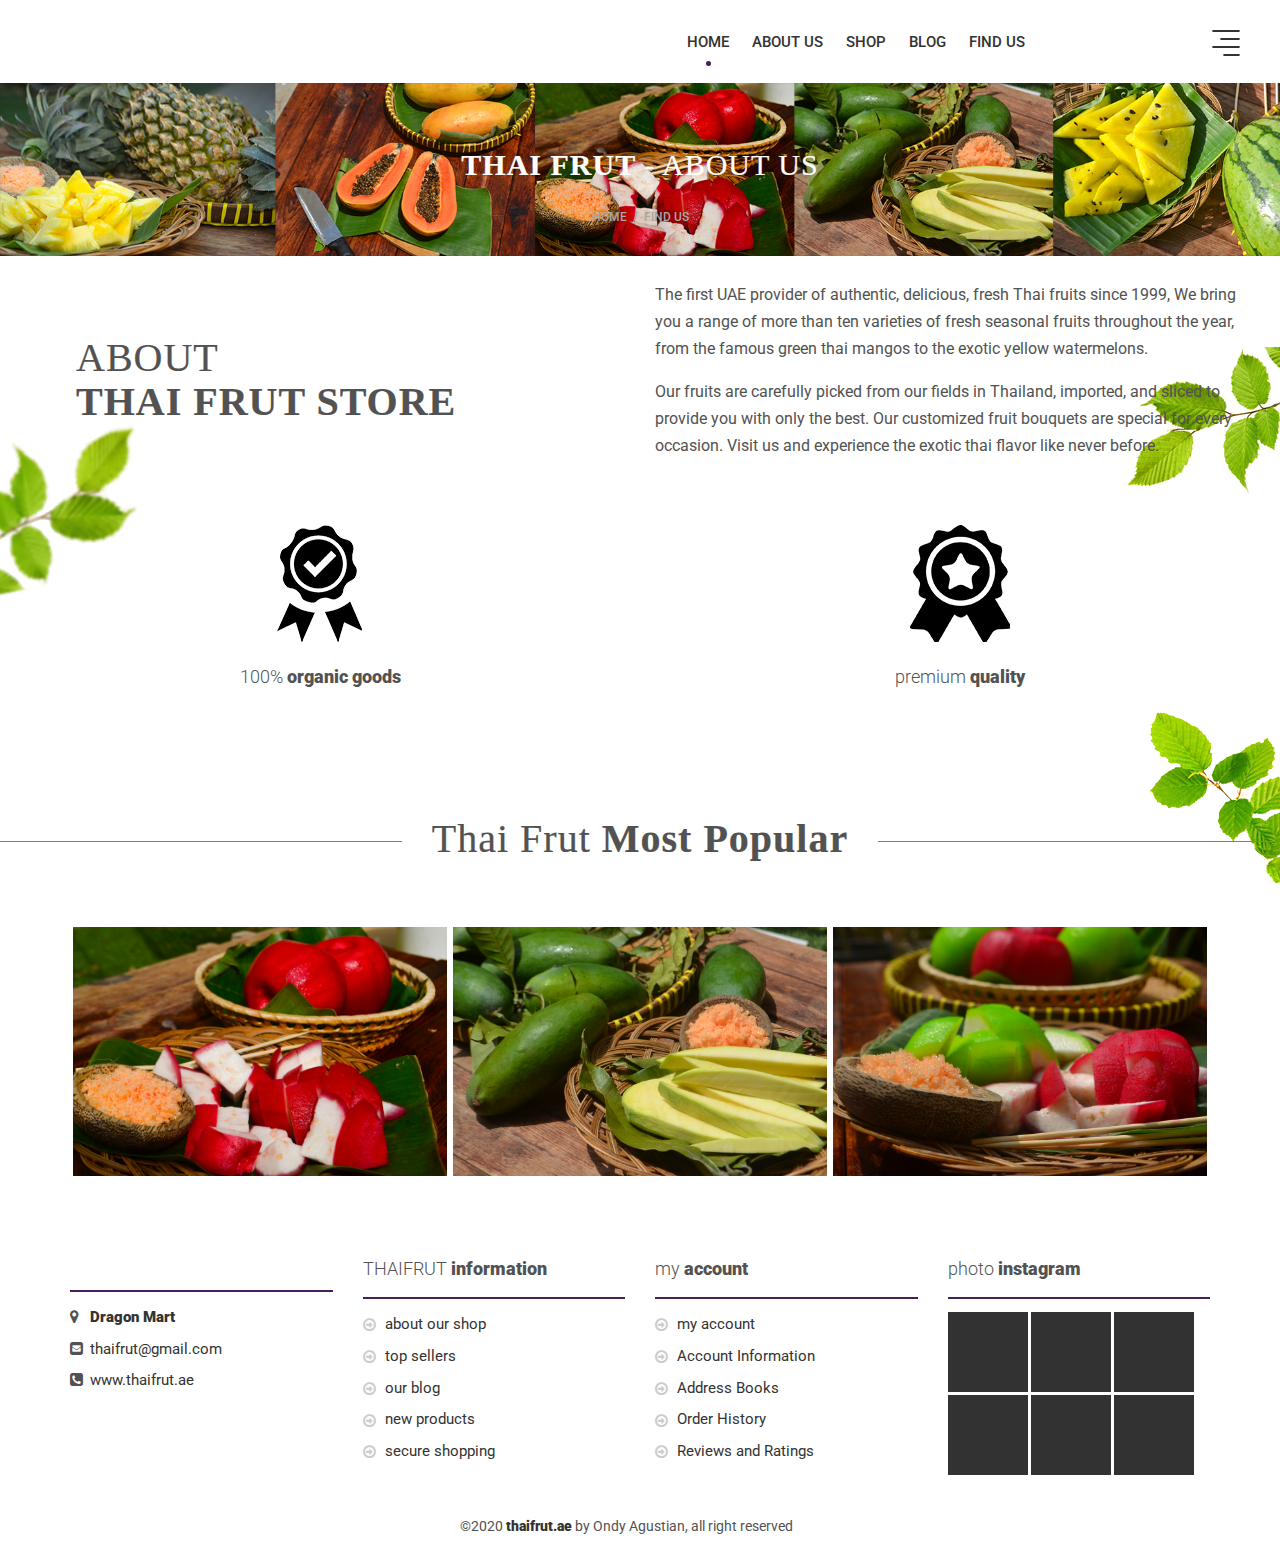
==== commit 3c1d71a2: "Update about-us.html" ====
--- a/about-us.html
+++ b/about-us.html
@@ -321,7 +321,7 @@
                             <div class="feature-wrap">
                                 <img src="assets/img/extra/feature-2.png" alt="" />
                                 <h3 class="title-1 ptb-15"> <span class="light-font"> 100%</span> <strong> organic goods</strong> </h3>
-                                <p>Lorem ipsum dolor sit amet, consectetuer adipiscing elit, sed diam nonummy.  </p>
+                                
                                 
                             </div>
                         </div>
@@ -329,7 +329,7 @@
                             <div class="feature-wrap">
                                 <img src="assets/img/extra/feature-3.png" alt="" />
                                 <h3 class="title-1 ptb-15"> <span class="light-font">premium </span> <strong> quality</strong> </h3>
-                                <p>Lorem ipsum dolor sit amet, consectetuer adipiscing elit, sed diam nonummy.  </p>
+                                
                                 
                             </div>
                         </div>
@@ -386,10 +386,10 @@
                                 </div>
                                 <span class="divider-2"></span>
                                 <div class="text-widget">
-                                    <p>Lorem ipsum dolor sit amet, consectetuer adipiscing elit, sed diam nonummy nibh euismod tincidunt ut laoreet dolore magna.</p>
+                                    
                                     <ul>
-                                        <li> <i class="fa fa-map-marker"></i> <span> <strong>your address,</strong> dubai, UAE </span> </li>
-                                        <li> <i class="fa fa-envelope-square"></i> <span><a href="#">admin@thaifrut.com</a> </span> </li>
+                                        <li> <i class="fa fa-map-marker"></i> <span> <strong><a href="#">Dragon Mart</a></strong></span> </li>
+                                        <li> <i class="fa fa-envelope-square"></i> <span><a href="#">thaifrut@gmail.com</a> </span> </li>
                                         <li> <i class="fa fa-phone-square"></i> <span><a href="#">www.thaifrut.ae</a> </span> </li>
                                     </ul>
                                 </div>
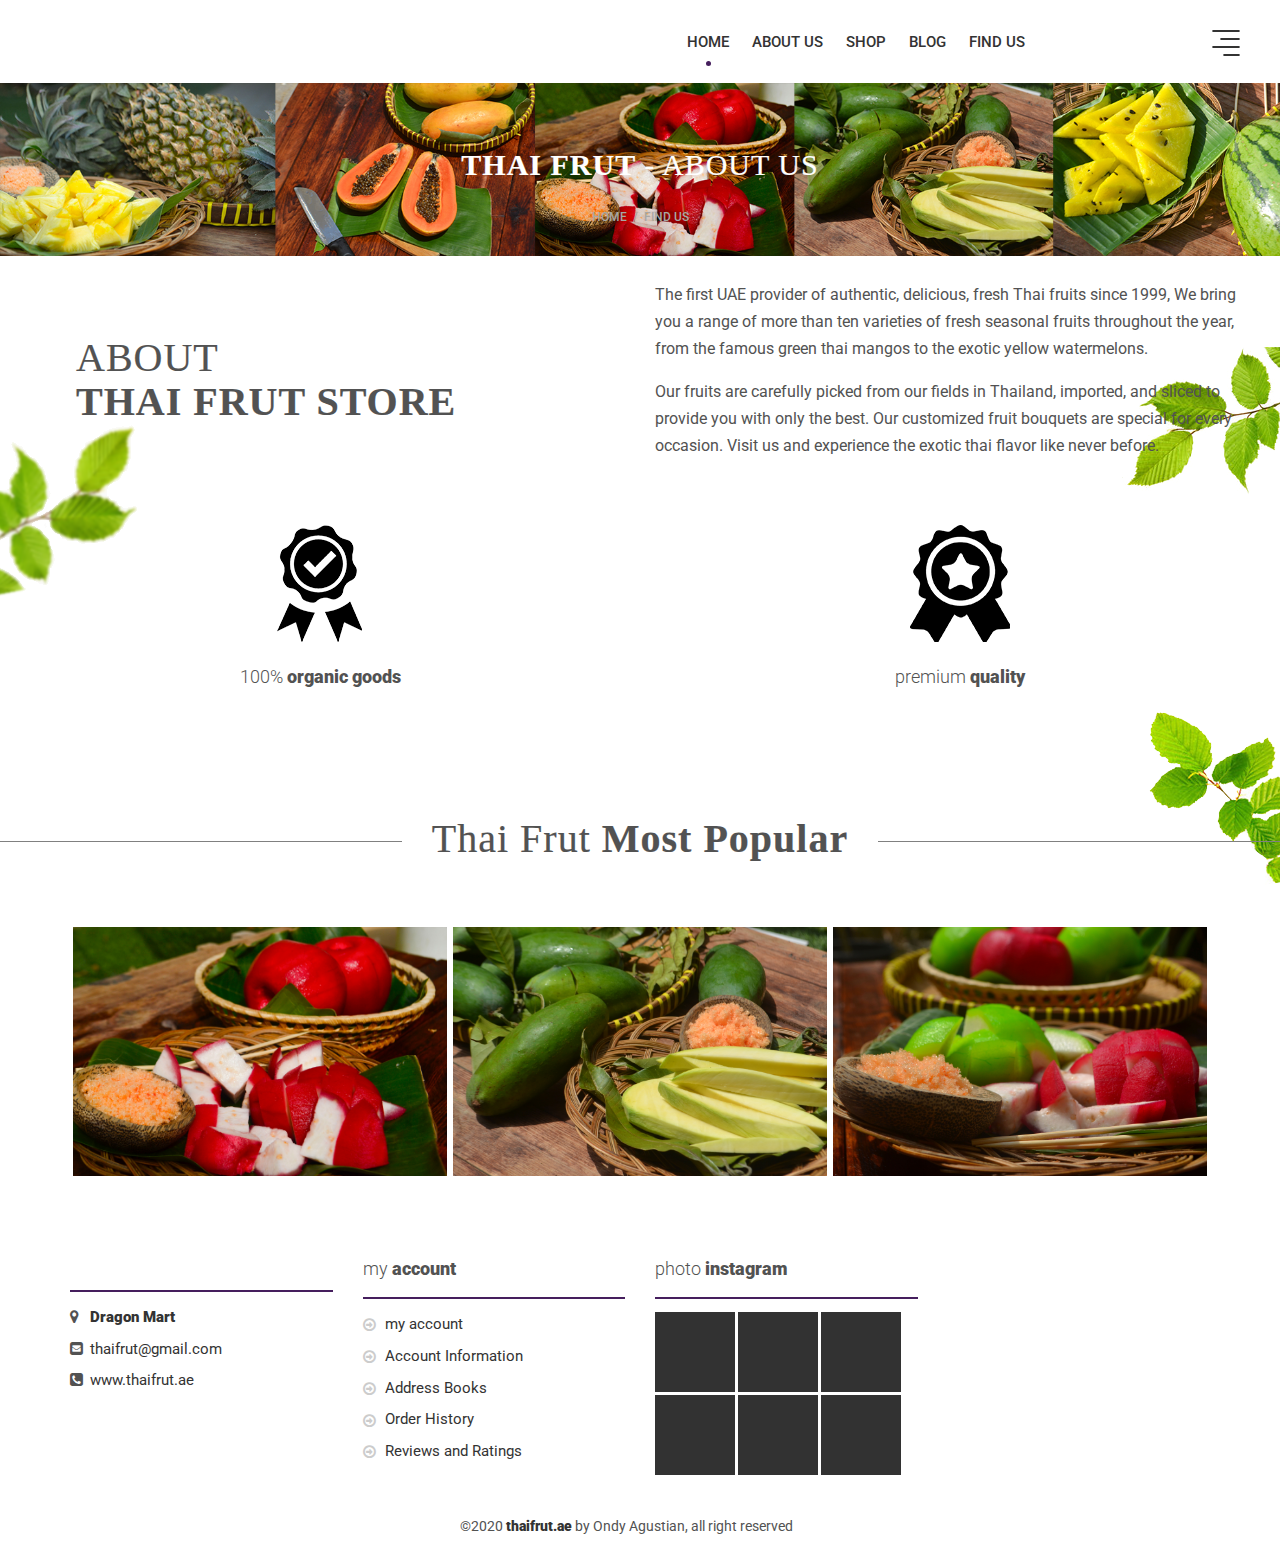
==== commit b0fbb98e: "Update about-us.html" ====
--- a/about-us.html
+++ b/about-us.html
@@ -379,7 +379,7 @@
                 <section class="sec-space light-bg">
                     <div class="container">
                         <div class="row">
-                            <div class="col-md-3 col-sm-12 footer-widget">
+                            <div class="col-md-3 col-sm-3 footer-widget">
                                 <div class="main-logo">
                                     <a href="index.html"> <img alt="" src="assets/img/logo/main-logo.png" />  </a>
                                     <!-- <span class="medium-font">FRUITS STORE</span>-->
@@ -388,24 +388,14 @@
                                 <div class="text-widget">
                                     
                                     <ul>
-                                        <li> <i class="fa fa-map-marker"></i> <span> <strong><a href="#">Dragon Mart</a></strong></span> </li>
+                                        <li> <i class="fa fa-map-marker"></i> <span> <strong><a href="https://www.google.com/maps/place/Dragon+Mart/@25.2144328,55.2793891,12z/data=!4m19!1m13!4m12!1m4!2m2!1d55.2811785!2d25.2500322!4e1!1m6!1m2!1s0x3e5f6139c87f76c5:0xf11cf0123cb16f45!2sDragon+Mart+-+International+City+Al+Awir+Road+-+Interchange+5+-+Dubai!2m2!1d55.4131753!2d25.1746329!3m4!1s0x3e5f6139c87f76c5:0xf11cf0123cb16f45!8m2!3d25.1746329!4d55.4131753">Dragon Mart</a></strong></span> </li>
                                         <li> <i class="fa fa-envelope-square"></i> <span><a href="#">thaifrut@gmail.com</a> </span> </li>
-                                        <li> <i class="fa fa-phone-square"></i> <span><a href="#">www.thaifrut.ae</a> </span> </li>
+                                        <li> <i class="fa fa-phone-square"></i> <span><a href="www.thaifrut.com">www.thaifrut.ae</a> </span> </li>
                                     </ul>
                                 </div>
                             </div>
-                            <div class="col-md-3 col-sm-4 footer-widget">
-                                <h2 class="title-1">  <span class="light-font">THAIFRUT</span> <strong>information </strong> </h2>
-                                <span class="divider-2"></span>
-                                <ul class="list">
-                                    <li> <a href="#"> about our shop </a> </li>
-                                    <li> <a href="#"> top sellers </a> </li>
-                                    <li> <a href="#"> our blog </a> </li>
-                                    <li> <a href="#"> new products </a> </li>
-                                    <li> <a href="#"> secure shopping </a> </li>
-                                </ul>
-                            </div>
-                            <div class="col-md-3 col-sm-4 footer-widget">
+                            
+                            <div class="col-md-3 col-sm-3 footer-widget">
                                 <h2 class="title-1">  <span class="light-font">my  </span> <strong>account </strong> </h2>
                                 <span class="divider-2"></span>
                                 <ul class="list">
@@ -417,7 +407,7 @@
                                     
                                 </ul>
                             </div>
-                            <div class="col-md-3 col-sm-4 footer-widget">
+                            <div class="col-md-3 col-sm-3 footer-widget">
                                 <h2 class="title-1">  <span class="light-font">photo  </span> <strong>instagram </strong> </h2>
                                 <span class="divider-2"></span>
                                 <ul class="instagram-widget">
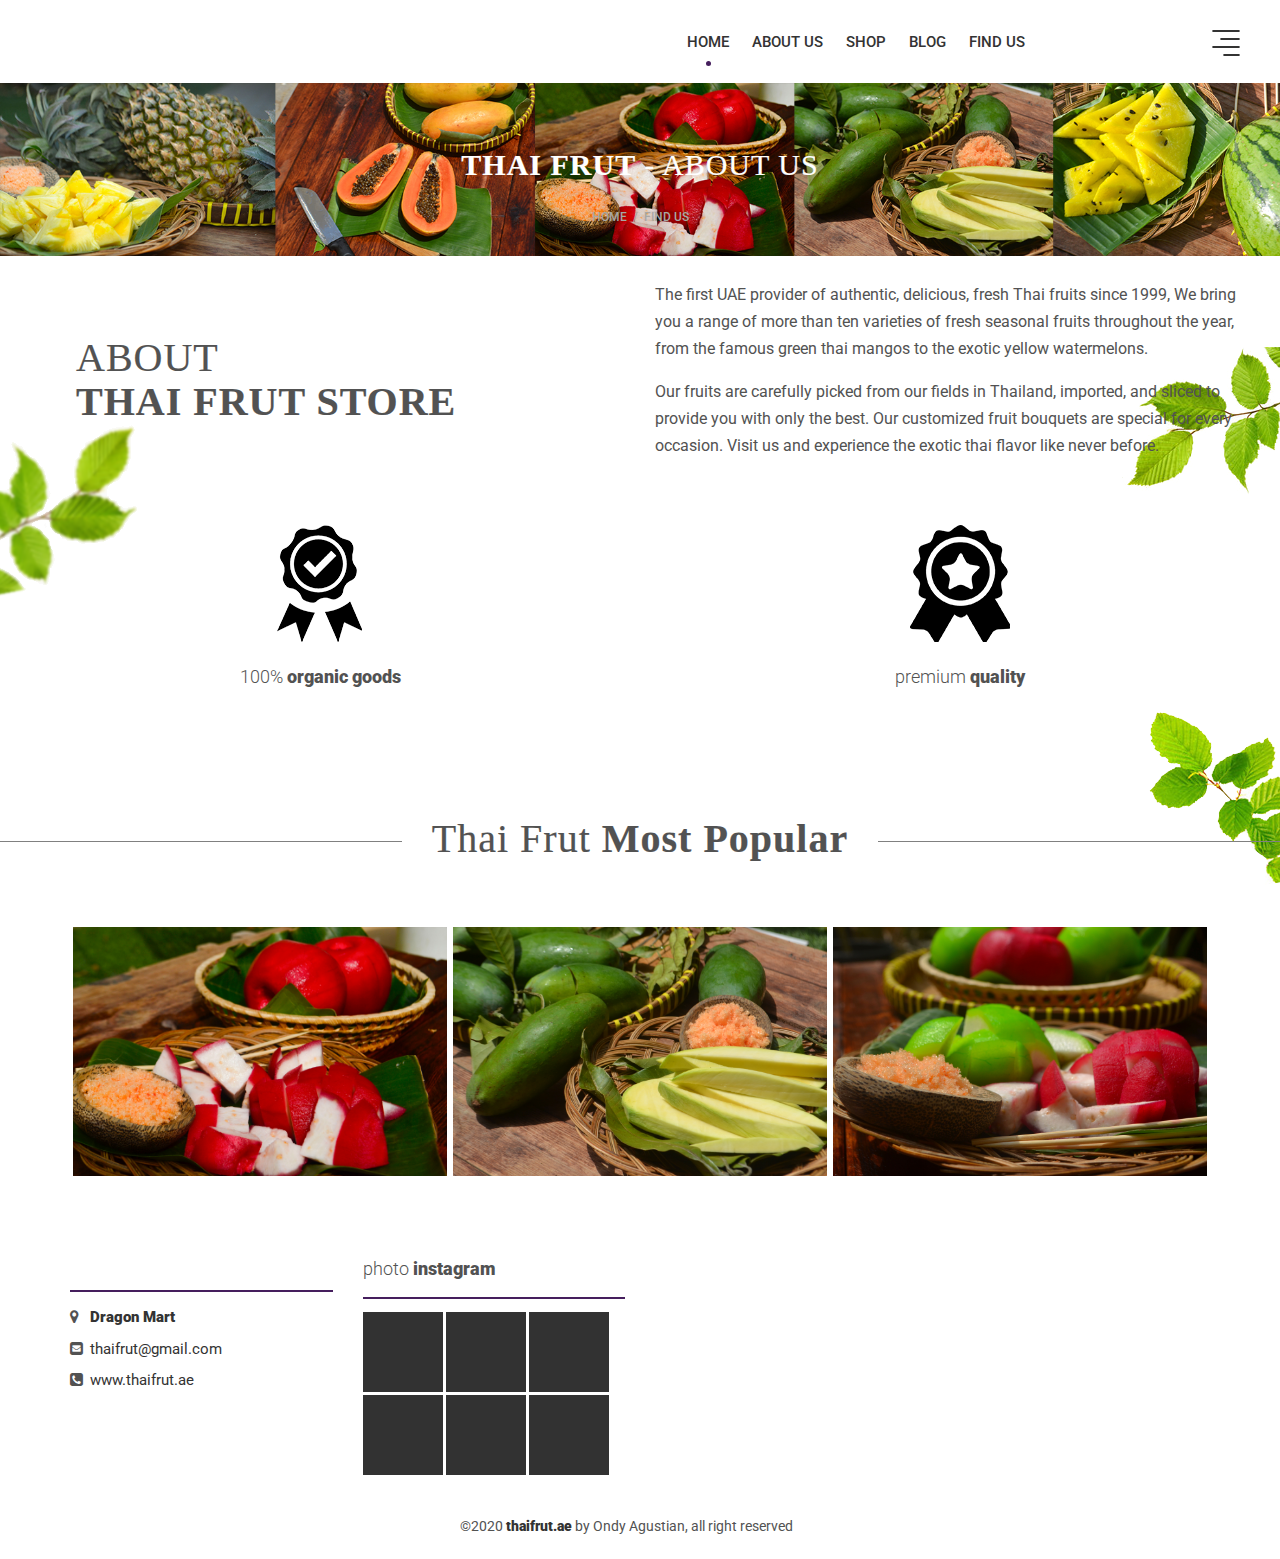
==== commit 9164301b: "Update about-us.html" ====
--- a/about-us.html
+++ b/about-us.html
@@ -395,18 +395,7 @@
                                 </div>
                             </div>
                             
-                            <div class="col-md-3 col-sm-3 footer-widget">
-                                <h2 class="title-1">  <span class="light-font">my  </span> <strong>account </strong> </h2>
-                                <span class="divider-2"></span>
-                                <ul class="list">
-                                    <li> <a href="my-account.html"> my account </a> </li>
-                                    <li><a href="account-information.html"> Account Information </a></li>
-                                    <li><a href="address-book.html"> Address Books</a></li>
-                                    <li><a href="order-history.html"> Order History</a></li>
-                                    <li><a href="review-rating.html"> Reviews and Ratings</a></li>
-                                    
-                                </ul>
-                            </div>
+                            
                             <div class="col-md-3 col-sm-3 footer-widget">
                                 <h2 class="title-1">  <span class="light-font">photo  </span> <strong>instagram </strong> </h2>
                                 <span class="divider-2"></span>
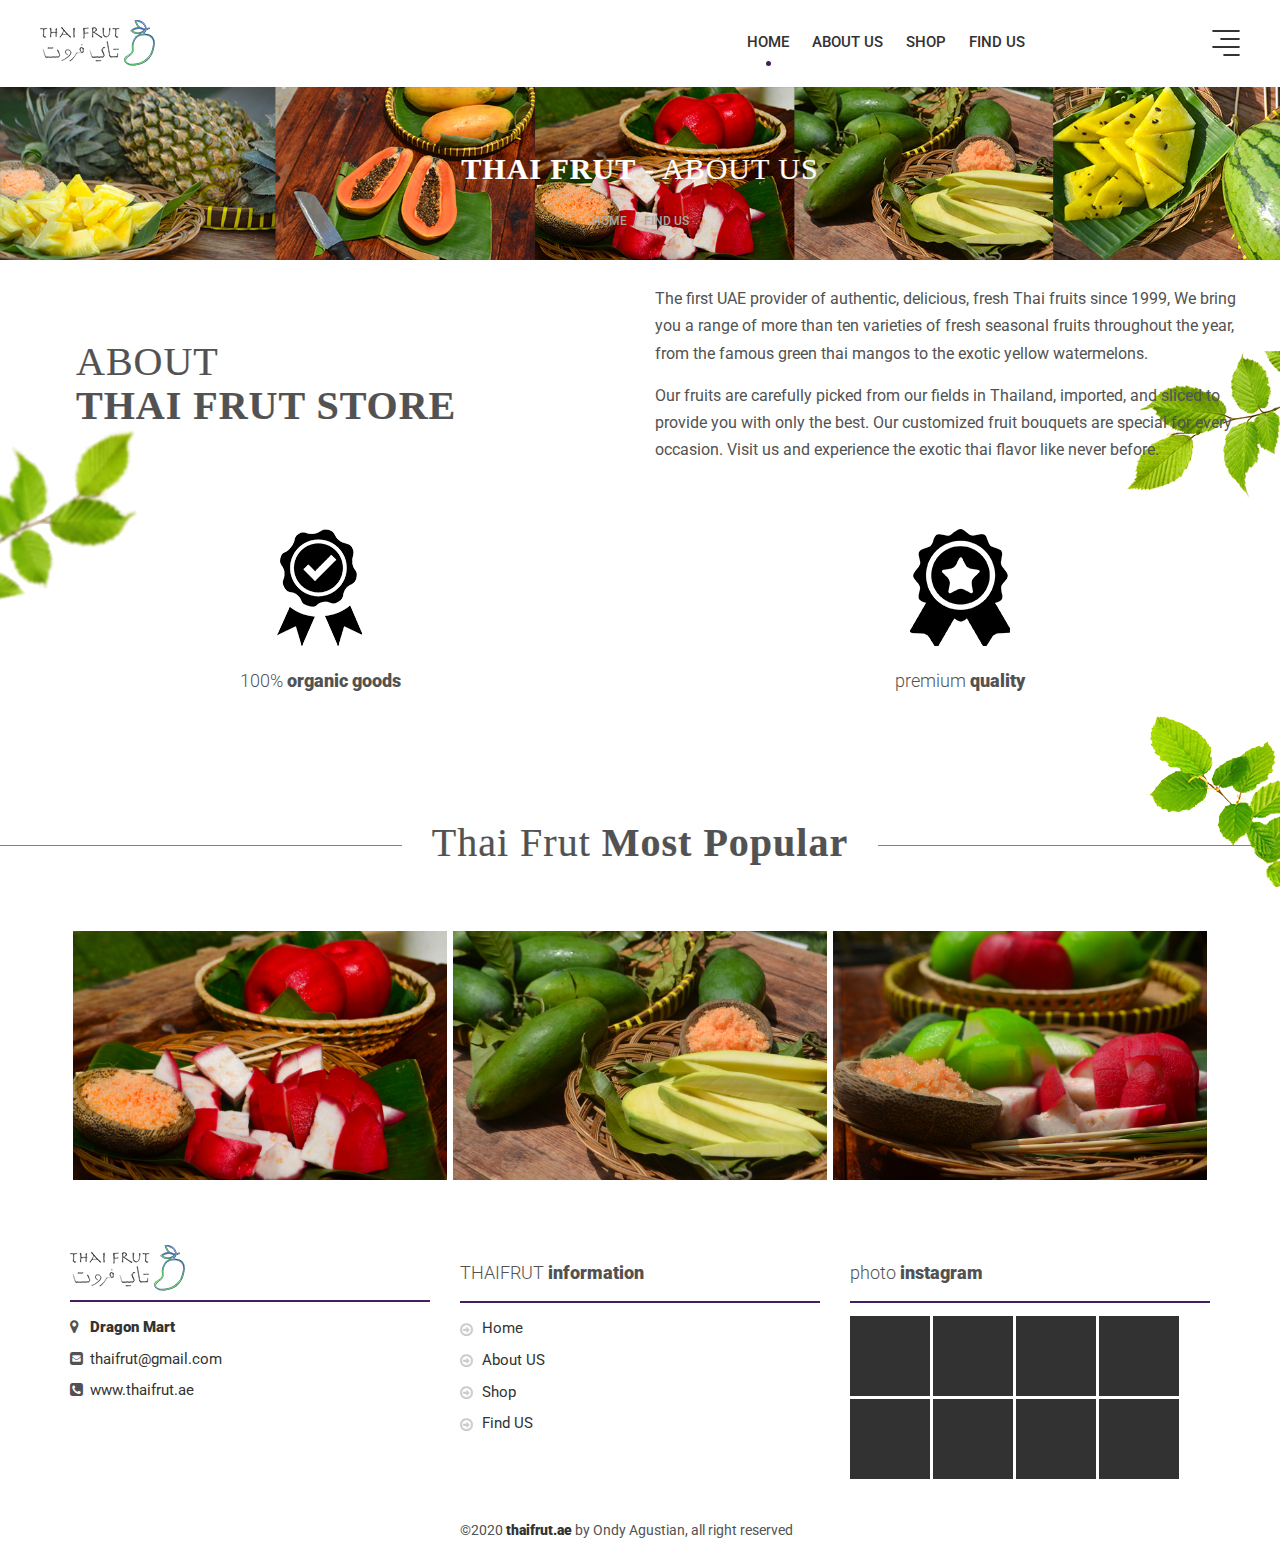
==== commit c56c3a3f: "Update about-us.html" ====
--- a/about-us.html
+++ b/about-us.html
@@ -63,10 +63,6 @@
                                 <li><a href="about-us.html">About Us</a></li>
                                 <li class="dropdown">
                                     <a href="#" class="dropdown-toggle" role="button" aria-haspopup="true" >Shop</a>                                     
-                                </li>
-                                <li class="dropdown">
-                                    <a href="#" class="" role="button" aria-haspopup="true" >Blog</a>
-                                    
                                 </li>
                                 
                                 <li><a href="contact.html">Find Us</a></li>   
@@ -379,14 +375,13 @@
                 <section class="sec-space light-bg">
                     <div class="container">
                         <div class="row">
-                            <div class="col-md-3 col-sm-3 footer-widget">
+                            <div class="col-md-4 col-sm-12 footer-widget">
                                 <div class="main-logo">
                                     <a href="index.html"> <img alt="" src="assets/img/logo/main-logo.png" />  </a>
                                     <!-- <span class="medium-font">FRUITS STORE</span>-->
                                 </div>
                                 <span class="divider-2"></span>
                                 <div class="text-widget">
-                                    
                                     <ul>
                                         <li> <i class="fa fa-map-marker"></i> <span> <strong><a href="https://www.google.com/maps/place/Dragon+Mart/@25.2144328,55.2793891,12z/data=!4m19!1m13!4m12!1m4!2m2!1d55.2811785!2d25.2500322!4e1!1m6!1m2!1s0x3e5f6139c87f76c5:0xf11cf0123cb16f45!2sDragon+Mart+-+International+City+Al+Awir+Road+-+Interchange+5+-+Dubai!2m2!1d55.4131753!2d25.1746329!3m4!1s0x3e5f6139c87f76c5:0xf11cf0123cb16f45!8m2!3d25.1746329!4d55.4131753">Dragon Mart</a></strong></span> </li>
                                         <li> <i class="fa fa-envelope-square"></i> <span><a href="#">thaifrut@gmail.com</a> </span> </li>
@@ -394,9 +389,19 @@
                                     </ul>
                                 </div>
                             </div>
+                            <div class="col-md-4 col-sm-4 footer-widget">
+                                <h2 class="title-1">  <span class="light-font">THAIFRUT</span> <strong>information </strong> </h2>
+                                <span class="divider-2"></span>
+                                <ul class="list">
+                                    <li> <a href="index.html"> Home </a> </li>
+                                    <li> <a href="about-us.html"> About US </a> </li>
+                                    <li> <a href="#"> Shop </a> </li>
+                                    <li> <a href="contact.html"> Find US </a> </li>
+                             
+                                </ul>
+                            </div>
                             
-                            
-                            <div class="col-md-3 col-sm-3 footer-widget">
+                            <div class="col-md-4 col-sm-4 footer-widget">
                                 <h2 class="title-1">  <span class="light-font">photo  </span> <strong>instagram </strong> </h2>
                                 <span class="divider-2"></span>
                                 <ul class="instagram-widget">
@@ -406,6 +411,8 @@
                                     <li> <a href="#"> <img src="assets/img/extra/80x80-4.jpg" alt="" /> </a> </li>
                                     <li> <a href="#"> <img src="assets/img/extra/80x80-5.jpg" alt="" /> </a> </li>
                                     <li> <a href="#"> <img src="assets/img/extra/80x80-6.jpg" alt="" /> </a> </li>
+                                    <li> <a href="#"> <img src="assets/img/extra/80x80-5.jpg" alt="" /> </a> </li>
+                                    <li> <a href="#"> <img src="assets/img/extra/80x80-6.jpg" alt="" /> </a> </li>
                                 </ul>
                             </div>
                         </div>
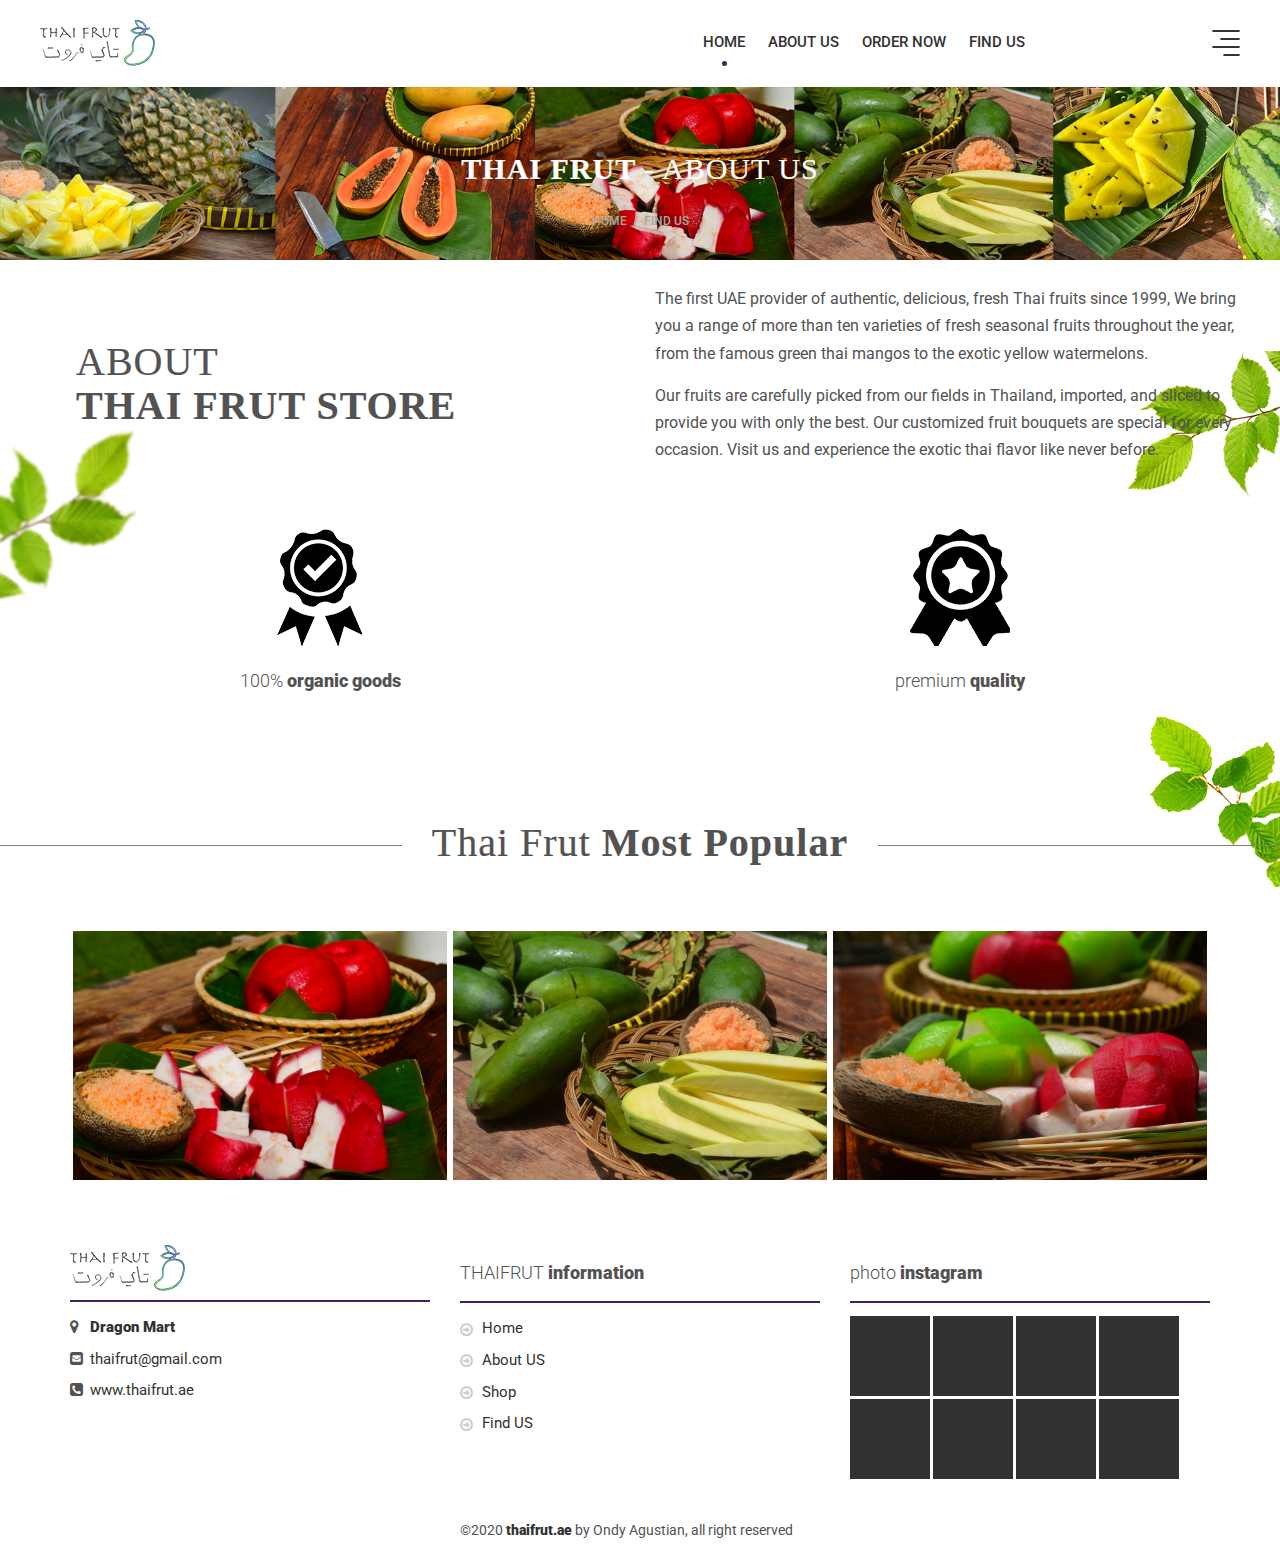
==== commit 3f7eea13: "Update about-us.html" ====
--- a/about-us.html
+++ b/about-us.html
@@ -62,7 +62,7 @@
                                 </li> 
                                 <li><a href="about-us.html">About Us</a></li>
                                 <li class="dropdown">
-                                    <a href="#" class="dropdown-toggle" role="button" aria-haspopup="true" >Shop</a>                                     
+                                    <a href="order-now.html" class="dropdown-toggle" role="button" aria-haspopup="true" >Order Now</a>                                     
                                 </li>
                                 
                                 <li><a href="contact.html">Find Us</a></li>   
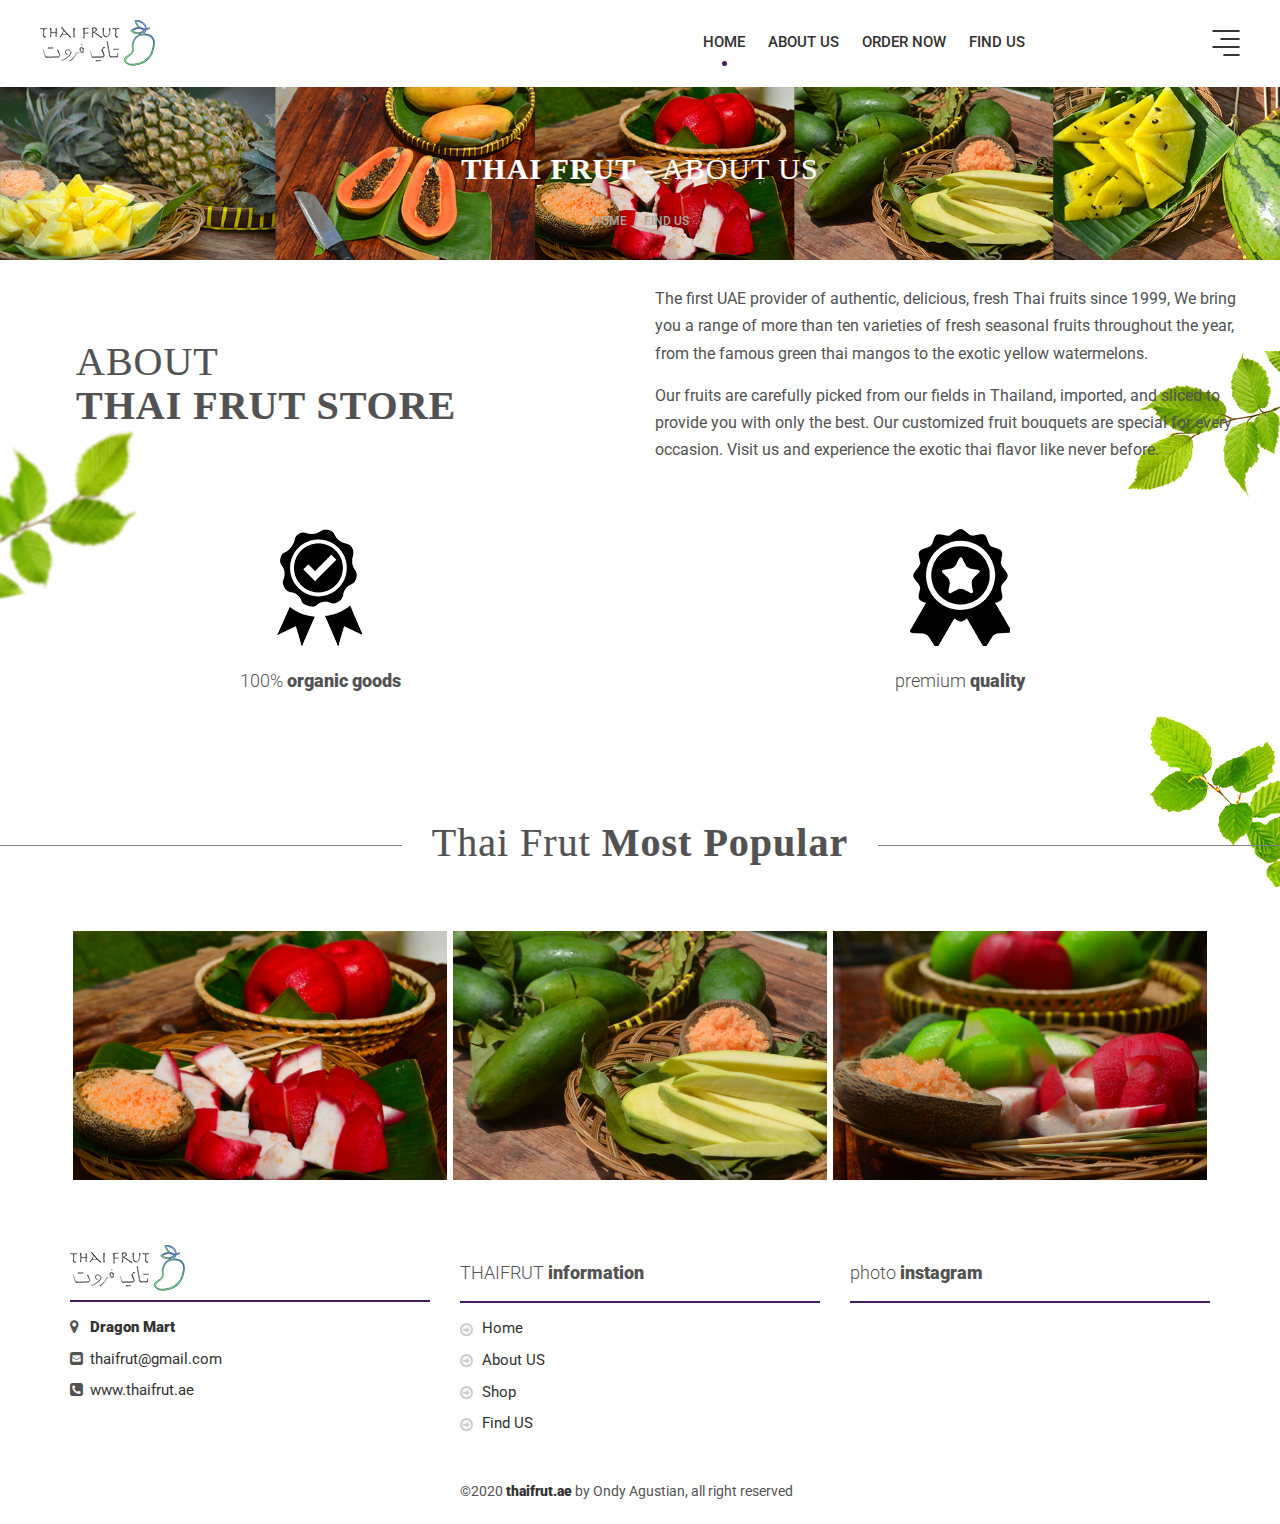
==== commit a837dbb8: "Update about-us.html" ====
--- a/about-us.html
+++ b/about-us.html
@@ -405,14 +405,8 @@
                                 <h2 class="title-1">  <span class="light-font">photo  </span> <strong>instagram </strong> </h2>
                                 <span class="divider-2"></span>
                                 <ul class="instagram-widget">
-                                    <li> <a href="#"> <img src="assets/img/extra/80x80-1.jpg" alt="" /> </a> </li>
-                                    <li> <a href="#"> <img src="assets/img/extra/80x80-2.jpg" alt="" /> </a> </li>
-                                    <li> <a href="#"> <img src="assets/img/extra/80x80-3.jpg" alt="" /> </a> </li>
-                                    <li> <a href="#"> <img src="assets/img/extra/80x80-4.jpg" alt="" /> </a> </li>
-                                    <li> <a href="#"> <img src="assets/img/extra/80x80-5.jpg" alt="" /> </a> </li>
-                                    <li> <a href="#"> <img src="assets/img/extra/80x80-6.jpg" alt="" /> </a> </li>
-                                    <li> <a href="#"> <img src="assets/img/extra/80x80-5.jpg" alt="" /> </a> </li>
-                                    <li> <a href="#"> <img src="assets/img/extra/80x80-6.jpg" alt="" /> </a> </li>
+                                    <script src="https://apps.elfsight.com/p/platform.js" defer></script>
+                                    <div class="elfsight-app-c70d7ed3-7ad1-4be6-a4b5-6a099865aff4"></div>
                                 </ul>
                             </div>
                         </div>
--- a/assets/css/theme.css
+++ b/assets/css/theme.css
@@ -4580,4 +4580,19 @@
   height: auto;
 }
 
-
+.blink {
+  animation: blink-animation 1s steps(5, start) infinite;
+  -webkit-animation: blink-animation 1s steps(5, start) infinite;
+}
+@keyframes blink-animation {
+  to {
+    visibility: hidden;
+  }
+}
+@-webkit-keyframes blink-animation {
+  to {
+    visibility: hidden;
+  }
+}
+
+
